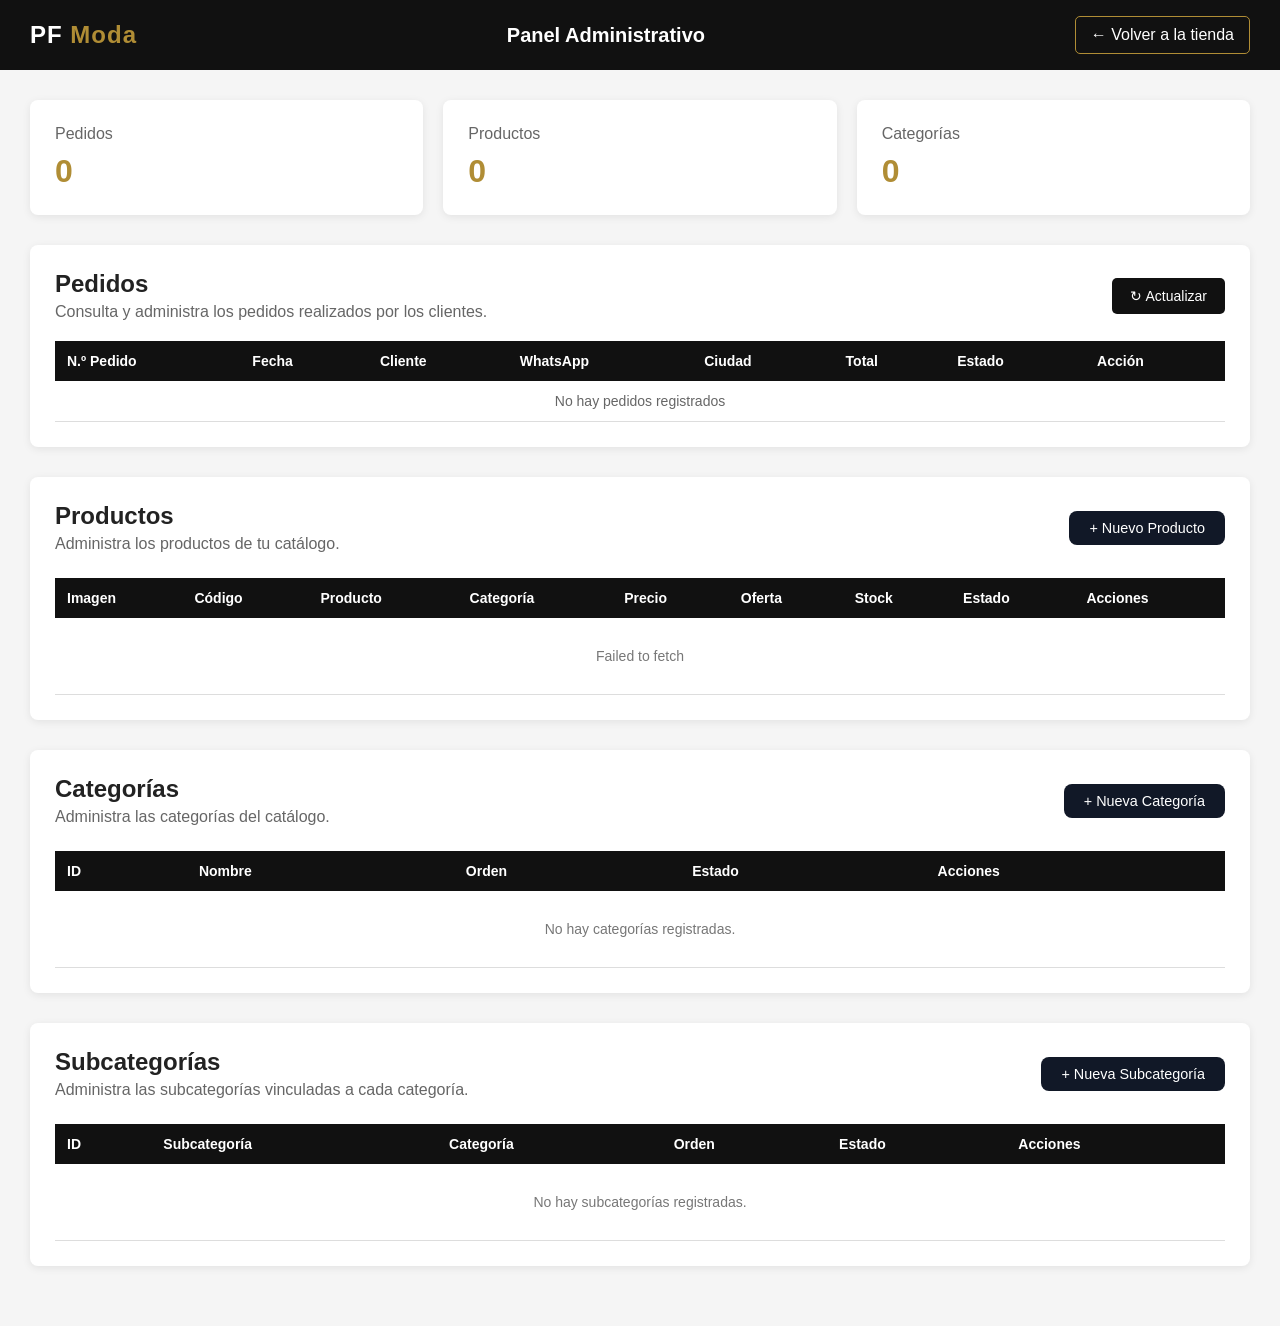
==== admin.html @ 89657542 "SEO: agregar robots.txt y sitemap.xml" ====
<!DOCTYPE html>
<html lang="es">

    <head>
    
        <meta charset="UTF-8">
    
        <meta
            name="viewport"
            content="width=device-width, initial-scale=1.0">
    
        <title>PF Moda - Panel Administrativo</title>
    
        <link
            rel="stylesheet"
            href="css/admin.css">
    
    </head>
    
    <body>
    
        <!-- =========================================
             HEADER DEL PANEL
        ========================================== -->
    
        <header class="admin-header">

        <div class="admin-logo">
            PF <span>Moda</span>
        </div>

        <div class="admin-titulo">
            Panel Administrativo
        </div>

        <a
            href="index.html"
            class="btn-volver-tienda">

            ← Volver a la tienda

        </a>

        </header>
    
    
        <!-- =========================================
             CONTENIDO PRINCIPAL
        ========================================== -->
    
        <main class="admin-main">
        
        
            <!-- =====================================
                 DASHBOARD
            ====================================== -->
        
            <section class="admin-dashboard">

            <div class="admin-card">

                <span class="admin-card-titulo">
                    Pedidos
                </span>

                <strong
                    id="total-pedidos">

                    0

                </strong>

            </div>


            <div class="admin-card">

                <span class="admin-card-titulo">
                    Productos
                </span>

                <strong
                    id="total-productos">

                    0

                </strong>

            </div>


            <div class="admin-card">

                <span class="admin-card-titulo">
                    Categorías
                </span>

                <strong
                    id="total-categorias">

                    0

                </strong>

            </div>

            </section>
        
        
            <!-- =====================================
                 SECCIÓN PEDIDOS
            ====================================== -->
        
            <section class="admin-seccion">

            <div class="admin-seccion-header">

                <div>

                    <h1>
                        Pedidos
                    </h1>

                    <p>
                        Consulta y administra los pedidos
                        realizados por los clientes.
                    </p>

                </div>


                <button
                    id="btn-recargar-pedidos"
                    class="btn-admin">

                    ↻ Actualizar

                </button>

            </div>


            <!-- =================================
                 TABLA DE PEDIDOS
            ================================== -->

            <div class="tabla-contenedor">

                <table class="tabla-admin">

                    <thead>

                        <tr>

                            <th>
                                N.º Pedido
                            </th>

                            <th>
                                Fecha
                            </th>

                            <th>
                                Cliente
                            </th>

                            <th>
                                WhatsApp
                            </th>

                            <th>
                                Ciudad
                            </th>

                            <th>
                                Total
                            </th>

                            <th>
                                Estado
                            </th>

                            <th>
                                Acción
                            </th>

                        </tr>

                    </thead>


                    <tbody id="tabla-pedidos">

                        <tr>

                            <td
                                colspan="8"
                                class="tabla-cargando">

                                Cargando pedidos...

                            </td>

                        </tr>

                    </tbody>

                </table>

            </div>

            </section>
        
        
            <!-- =====================================
                 DETALLE DEL PEDIDO
            ====================================== -->
        
            <section
            id="detalle-pedido"
            class="admin-seccion detalle-pedido"
            style="display:none;">

            <div class="admin-seccion-header">

                <div>

                    <h2>
                        Detalle del pedido
                    </h2>

                    <p id="detalle-numero-pedido"></p>

                </div>


                <button
                    id="btn-cerrar-detalle"
                    class="btn-admin btn-secundario">

                    Cerrar

                </button>

            </div>


            <!-- DATOS DEL CLIENTE -->

            <div class="detalle-bloque">

                <h3>
                    Datos del cliente
                </h3>

                <div
                    id="datos-pedido-cliente"
                    class="detalle-grid">

                </div>

            </div>


            <!-- PRODUCTOS DEL PEDIDO -->

            <div class="detalle-bloque">

                <h3>
                    Productos
                </h3>

                <div class="tabla-contenedor">

                    <table class="tabla-admin">

                        <thead>

                            <tr>

                                <th>
                                    Código
                                </th>

                                <th>
                                    Producto
                                </th>

                                <th>
                                    Color
                                </th>

                                <th>
                                    Talle
                                </th>

                                <th>
                                    Cantidad
                                </th>

                                <th>
                                    Precio
                                </th>

                                <th>
                                    Total
                                </th>

                            </tr>

                        </thead>


                        <tbody
                            id="tabla-detalle-productos">

                        </tbody>

                    </table>

                </div>

            </div>

            </section>
        
            <!-- =====================================================
                 GESTIÓN DE PRODUCTOS
            ===================================================== -->
                
            <section class="admin-seccion productos-admin">
        
            <div class="seccion-header">
            
                <div>
                
                    <h2>Productos</h2>
                
                    <p>
                        Administra los productos de tu catálogo.
                    </p>
                
                </div>
            
                <button
                    id="btn-nuevo-producto"
                    class="btn-admin-principal">
            
                    + Nuevo Producto
            
                </button>
            
            </div>
        
        
            <!-- TABLA -->
        
            <div class="tabla-responsive">
            
                <table class="tabla-admin">
                
                    <thead>
                    
                        <tr>
                        
                            <th>Imagen</th>
                        
                            <th>Código</th>
                        
                            <th>Producto</th>
                        
                            <th>Categoría</th>
                        
                            <th>Precio</th>
                        
                            <th>Oferta</th>
                        
                            <th>Stock</th>
                        
                            <th>Estado</th>
                        
                            <th>Acciones</th>
                        
                        </tr>
                    
                    </thead>
                
                    <tbody
                        id="productos-admin-body">
                
                        <tr>
                        
                            <td
                                colspan="9"
                                class="tabla-vacia">
                        
                                Cargando productos...
                        
                            </td>
                        
                        </tr>
                    
                    </tbody>
                
                </table>
            
            </div>
        
            </section>
            
            <!-- =====================================================
                 GESTIÓN DE CATEGORÍAS
            ===================================================== -->
            <section class="admin-seccion categorias-admin">
            <div class="seccion-header">
                <div>
                    <h2>Categorías</h2>
                    <p>Administra las categorías del catálogo.</p>
                </div>
                <button type="button" class="btn-admin-principal" id="btn-nueva-categoria">
                    + Nueva Categoría
                </button>
            </div>

            <div class="tabla-responsive">
                <table class="tabla-admin">
                    <thead>
                        <tr>
                            <th>ID</th>
                            <th>Nombre</th>
                            <th>Orden</th>
                            <th>Estado</th>
                            <th>Acciones</th>
                        </tr>
                    </thead>
                    <tbody id="categorias-admin-body">
                        <tr>
                            <td colspan="5" class="tabla-vacia">Cargando categorías...</td>
                        </tr>
                    </tbody>
                </table>
            </div>
            </section>
        
            <!-- =====================================================
                 GESTIÓN DE SUBCATEGORÍAS
            ===================================================== -->
            <section class="admin-seccion subcategorias-admin">
            <div class="seccion-header">
                <div>
                    <h2>Subcategorías</h2>
                    <p>Administra las subcategorías vinculadas a cada categoría.</p>
                </div>
                <button type="button" class="btn-admin-principal" id="btn-nueva-subcategoria">
                    + Nueva Subcategoría
                </button>
            </div>

            <div class="tabla-responsive">
                <table class="tabla-admin">
                    <thead>
                        <tr>
                            <th>ID</th>
                            <th>Subcategoría</th>
                            <th>Categoría</th>
                            <th>Orden</th>
                            <th>Estado</th>
                            <th>Acciones</th>
                        </tr>
                    </thead>
                    <tbody id="subcategorias-admin-body">
                        <tr>
                            <td colspan="6" class="tabla-vacia">Cargando subcategorías...</td>
                        </tr>
                    </tbody>
                </table>
            </div>
            </section>
            
            <!-- =====================================================
                 MODAL PRODUCTO
            ===================================================== -->
            
            <div
            id="modal-producto-admin"
            class="modal-admin-overlay">
        
            <div class="modal-admin">
            
                <div class="modal-admin-header">
                
                    <h2 id="titulo-modal-producto">
                        Nuevo Producto
                    </h2>
                
                    <button
                        id="btn-cerrar-producto-admin"
                        class="modal-admin-cerrar">
                
                        ×
                
                    </button>
                
                </div>
                
                <form id="form-producto-admin">
                
                    <!-- 📌 AGREGAR AQUÍ: Inicio del contenedor con Scroll -->
                    <div class="modal-admin-body">

                        <!-- CÓDIGO -->
                        <div class="campo-admin">
                            <label for="admin-codigo">
                                Código *
                            </label>
                            <input
                                type="text"
                                id="admin-codigo"
                                required>
                        </div>
                    
                        <!-- NOMBRE -->
                        <div class="campo-admin">
                            <label for="admin-nombre">
                                Nombre *
                            </label>
                            <input
                                type="text"
                                id="admin-nombre"
                                required>
                        </div>
                    
                        <!-- CATEGORÍA -->
                        <div class="campo-admin">
                            <label for="admin-categoria">Categoría</label>
                            <select id="admin-categoria">
                                <option value="">Selecciona una categoría...</option>
                            </select>
                        </div>

                        <!-- SUBCATEGORÍA -->
                        <div class="campo-admin">
                            <label for="admin-subcategoria">Subcategoría</label>
                            <select id="admin-subcategoria" disabled>
                                <option value="">Selecciona primero una categoría...</option>
                            </select>
                        </div>
                    
                        <!-- PRECIOS -->
                        <div class="fila-admin">
                            <div class="campo-admin">
                                <label for="admin-precio">
                                    Precio
                                </label>
                                <input
                                    type="number"
                                    id="admin-precio"
                                    min="0">
                            </div>
                        
                            <div class="campo-admin">
                                <label for="admin-precio-oferta">
                                    Precio Oferta
                                </label>
                                <input
                                    type="number"
                                    id="admin-precio-oferta"
                                    min="0">
                            </div>
                        </div>
                    
                        <!-- COLOR -->
                        <div class="campo-admin">
                            <label for="admin-color">
                                Color
                            </label>
                            <input
                                type="text"
                                id="admin-color"
                                placeholder="Ej: Negro, Blanco">
                        </div>
                    
                        <!-- TALLES -->
                        <div class="campo-admin">
                            <label for="admin-talles">
                                Talles
                            </label>
                            <input
                                type="text"
                                id="admin-talles"
                                placeholder="Ej: S,M,L,XL">
                        </div>
                    
                        <!-- STOCK -->
                        <div class="campo-admin">
                            <label for="admin-stock">
                                Stock
                            </label>
                            <input
                                type="number"
                                id="admin-stock"
                                min="0">
                        </div>
                    
                        <!-- DESCRIPCIÓN -->
                        <div class="campo-admin">
                            <label for="admin-descripcion">
                                Descripción
                            </label>
                            <textarea
                                id="admin-descripcion"
                                rows="3"></textarea>
                        </div>
                    
                        <!-- MATERIAL -->
                        <div class="campo-admin">
                            <label for="admin-material">
                                Material
                            </label>
                            <input
                                type="text"
                                id="admin-material">
                        </div>
                    
                        <!-- ESTADO -->
                        <div class="campo-admin">
                            <label for="admin-estado">
                                Estado
                            </label>
                            <select id="admin-estado">
                                <option value="Activo">
                                    Activo
                                </option>
                                <option value="Inactivo">
                                    Inactivo
                                </option>
                            </select>
                        </div>
                    
                        <!-- ETIQUETA -->
                        <div class="campo-admin">
                            <label for="admin-etiqueta">
                                Etiqueta
                            </label>
                            <input
                                type="text"
                                id="admin-etiqueta"
                                placeholder="Ej: Nuevo">
                        </div>
                    
                        <!-- IMÁGENES -->
                        <div class="campo-admin">
                            <label for="admin-imagen-principal">
                                Imagen Principal *
                            </label>
                            <input
                                type="url"
                                id="admin-imagen-principal"
                                placeholder="URL de la imagen o Google Drive">
                            <div class="imagen-preview-container" id="preview-admin-imagen-principal">
                                <span>Sin imagen</span>
                            </div>
                        </div>
                    
                        <div class="campo-admin">
                            <label for="admin-imagen-2">
                                Imagen 2
                            </label>
                            <input
                                type="url"
                                id="admin-imagen-2"
                                placeholder="URL de imagen secundaria">
                            <div class="imagen-preview-container" id="preview-admin-imagen-2">
                                <span>Sin imagen</span>
                            </div>
                        </div>
                    
                        <div class="campo-admin">
                            <label for="admin-imagen-3">
                                Imagen 3
                            </label>
                            <input
                                type="url"
                                id="admin-imagen-3"
                                placeholder="URL de imagen secundaria">
                            <div class="imagen-preview-container" id="preview-admin-imagen-3">
                                <span>Sin imagen</span>
                            </div>
                        </div>
                    
                        <div class="campo-admin">
                            <label for="admin-imagen-4">
                                Imagen 4
                            </label>
                            <input
                                type="url"
                                id="admin-imagen-4"
                                placeholder="URL de imagen secundaria">
                            <div class="imagen-preview-container" id="preview-admin-imagen-4">
                                <span>Sin imagen</span>
                            </div>
                        </div>

                    </div>
                    <!-- 📌 AGREGAR AQUÍ: Fin del contenedor modal-admin-body -->
                
                    <!-- BOTONES (Quedan fijos en la parte inferior) -->
                    <div class="modal-admin-footer">
                        <button
                            type="button"
                            id="btn-cancelar-producto"
                            class="btn-admin-secundario">
                            Cancelar
                        </button>
                    
                        <button
                            type="submit"
                            class="btn-admin-principal">
                            Guardar Producto
                        </button>
                    </div>
                
                </form>
                
            
            </div>
        
            </div>
        
            <!-- =====================================================
                 MODAL CATEGORÍA
            ===================================================== -->
            <div id="modal-categoria-admin" class="modal-admin-overlay">
            <div class="modal-admin">
                <div class="modal-admin-header">
                    <h2 id="titulo-modal-categoria">Nueva Categoría</h2>
                    <button id="btn-cerrar-categoria-admin" class="modal-admin-cerrar" type="button">&times;</button>
                </div>
            
                <form id="form-categoria-admin">
                    <!-- 📌 Contenedor con Scroll para los campos -->
                    <div class="modal-admin-body">
                        <div class="campo-admin">
                            <label for="admin-cat-id">ID *</label>
                            <input type="text" id="admin-cat-id" placeholder="Ej: CAT01" required>
                        </div>
                    
                        <div class="campo-admin">
                            <label for="admin-cat-nombre">Nombre *</label>
                            <input type="text" id="admin-cat-nombre" placeholder="Ej: Camperas" required>
                        </div>
                    
                        <div class="campo-admin">
                            <label for="admin-cat-orden">Orden</label>
                            <input type="number" id="admin-cat-orden" value="1" min="1">
                        </div>
                    
                        <div class="campo-admin">
                            <label for="admin-cat-estado">Estado</label>
                            <select id="admin-cat-estado">
                                <option value="Activo">Activo</option>
                                <option value="Inactivo">Inactivo</option>
                            </select>
                        </div>
                    </div>
                
                    <!-- 📌 Footer con botones FIJOS abajo -->
                    <div class="modal-admin-footer">
                        <button type="button" id="btn-cancelar-categoria" class="btn-admin-secundario">Cancelar</button>
                        <button type="submit" class="btn-admin-principal">Guardar Categoría</button>
                    </div>
                </form>
            </div>
            </div>
        
            <!-- =====================================================
                 MODAL SUBCATEGORÍA
            ===================================================== -->
            <div id="modal-subcategoria-admin" class="modal-admin-overlay">
            <div class="modal-admin">
                <div class="modal-admin-header">
                    <h2 id="titulo-modal-subcategoria">Nueva Subcategoría</h2>
                    <button id="btn-cerrar-subcategoria-admin" class="modal-admin-cerrar" type="button">&times;</button>
                </div>
            
                <form id="form-subcategoria-admin">
                    <!-- 📌 Contenedor con Scroll para los campos -->
                    <div class="modal-admin-body">
                        <div class="campo-admin">
                            <label for="admin-subcat-id">ID *</label>
                            <input type="text" id="admin-subcat-id" placeholder="Ej: SUB01" required>
                        </div>
                    
                        <div class="campo-admin">
                            <label for="admin-subcat-nombre">Nombre Subcategoría *</label>
                            <input type="text" id="admin-subcat-nombre" placeholder="Ej: Invierno" required>
                        </div>
                    
                        <div class="campo-admin">
                            <label for="admin-subcat-categoria">Categoría Padre *</label>
                            <select id="admin-subcat-categoria" required>
                                <option value="">Selecciona una categoría...</option>
                            </select>
                        </div>
                    
                        <div class="campo-admin">
                            <label for="admin-subcat-orden">Orden</label>
                            <input type="number" id="admin-subcat-orden" value="1" min="1">
                        </div>
                    
                        <div class="campo-admin">
                            <label for="admin-subcat-estado">Estado</label>
                            <select id="admin-subcat-estado">
                                <option value="Activo">Activo</option>
                                <option value="Inactivo">Inactivo</option>
                            </select>
                        </div>
                    </div>
                
                    <!-- 📌 Footer con botones FIJOS abajo -->
                    <div class="modal-admin-footer">
                        <button type="button" id="btn-cancelar-subcategoria" class="btn-admin-secundario">Cancelar</button>
                        <button type="submit" class="btn-admin-principal">Guardar Subcategoría</button>
                    </div>
                </form>
            </div>
            </div>
        
        </main>
    
        <!-- ==========================================
         MODAL DETALLE DEL PEDIDO
        ========================================== -->
        
        <div id="modal-pedido-overlay" class="admin-modal-overlay">
    
        <div class="admin-modal">
        
            <div class="admin-modal-header">
            
                <h2>Detalle del Pedido</h2>
            
                <button
                    type="button"
                    id="btn-cerrar-modal-pedido"
                    class="admin-modal-cerrar">
                    ×
                </button>
            
            </div>
        
            <div
                id="detalle-pedido-contenido"
                class="admin-modal-contenido">
        
                <p>Cargando pedido...</p>
        
            </div>
        
        </div>
    
        </div>
    
    
        <!-- =========================================
             JAVASCRIPT
        ========================================== -->
    
        <script src="js/api.js"></script>
    
        <script src="js/admin.js"></script>
    
    </body>

</html>
---- css/admin.css ----
/* =========================================
   PF MODA - PANEL ADMINISTRATIVO
========================================= */

* {
    box-sizing: border-box;
}

body {
    margin: 0;
    font-family: Arial, sans-serif;
    background: #f5f5f5;
    color: #222;
}


/* =========================================
   HEADER
========================================= */

.admin-header {

    height: 70px;

    background: #111;

    color: white;

    display: flex;

    align-items: center;

    justify-content: space-between;

    padding: 0 30px;

    position: sticky;

    top: 0;

    z-index: 100;

}


.admin-logo {

    font-size: 24px;

    font-weight: 700;

    letter-spacing: 1px;

}


.admin-logo span {

    color: #b08d35;

}


.admin-titulo {

    font-size: 20px;

    font-weight: 600;

}


.btn-volver-tienda {

    color: white;

    text-decoration: none;

    border: 1px solid #b08d35;

    padding: 9px 15px;

    border-radius: 5px;

}


.btn-volver-tienda:hover {

    background: #b08d35;

}


/* =========================================
   CONTENIDO
========================================= */

.admin-main {

    width: 100%;

    max-width: 1400px;

    margin: 0 auto;

    padding: 30px;

}


/* =========================================
   DASHBOARD
========================================= */

.admin-dashboard {

    display: grid;

    grid-template-columns:
        repeat(3, 1fr);

    gap: 20px;

    margin-bottom: 30px;

}


.admin-card {

    background: white;

    border-radius: 8px;

    padding: 25px;

    box-shadow:
        0 2px 8px rgba(0,0,0,0.08);

}


.admin-card-titulo {

    display: block;

    color: #666;

    margin-bottom: 10px;

}


.admin-card strong {

    font-size: 32px;

    color: #b08d35;

}


/* =========================================
   SECCIONES
========================================= */

.admin-seccion {

    background: white;

    border-radius: 8px;

    padding: 25px;

    margin-bottom: 30px;

    box-shadow:
        0 2px 8px rgba(0,0,0,0.08);

}


.admin-seccion-header {

    display: flex;

    align-items: center;

    justify-content: space-between;

    gap: 20px;

    margin-bottom: 20px;

}


.admin-seccion-header h1,
.admin-seccion-header h2 {

    margin: 0 0 5px;

}


.admin-seccion-header p {

    margin: 0;

    color: #666;

}


/* =========================================
   BOTONES
========================================= */

.btn-admin {

    border: none;

    background: #111;

    color: white;

    padding: 10px 18px;

    border-radius: 5px;

    cursor: pointer;

    font-size: 14px;

}


.btn-admin:hover {

    background: #b08d35;

}


.btn-secundario {

    background: #777;

}


/* =========================================
   TABLAS
========================================= */

.tabla-contenedor {

    width: 100%;

    overflow-x: auto;

}


.tabla-admin {

    width: 100%;

    border-collapse: collapse;

    min-width: 900px;

}


.tabla-admin th {

    background: #111;

    color: white;

    padding: 12px;

    text-align: left;

    font-size: 14px;

}


.tabla-admin td {

    padding: 12px;

    border-bottom: 1px solid #ddd;

    font-size: 14px;

}


.tabla-admin tbody tr:hover {

    background: #f8f8f8;

}


.tabla-cargando {

    text-align: center;

    padding: 30px !important;

    color: #777;

}


/* =========================================
   DETALLE PEDIDO
========================================= */

.detalle-pedido {

    margin-top: 30px;

}


.detalle-bloque {

    margin-top: 25px;

}


.detalle-bloque h3 {

    margin-bottom: 15px;

    border-bottom: 1px solid #ddd;

    padding-bottom: 10px;

}


.detalle-grid {

    display: grid;

    grid-template-columns:
        repeat(2, 1fr);

    gap: 10px;

}


.detalle-item {

    padding: 10px;

    background: #f7f7f7;

    border-radius: 5px;

}


.detalle-item strong {

    display: block;

    margin-bottom: 4px;

}


/* =========================================
   RESPONSIVE
========================================= */

@media (max-width: 800px) {

    .admin-header {

        padding: 0 15px;

    }

    .admin-titulo {

        display: none;

    }

    .admin-main {

        padding: 15px;

    }

    .admin-dashboard {

        grid-template-columns: 1fr;

    }

    .detalle-grid {

        grid-template-columns: 1fr;

    }

}

/* =========================================================
   MODAL DETALLE PEDIDO - ADMIN
========================================================= */

.admin-modal-overlay {

    position: fixed;

    inset: 0;

    background: rgba(0, 0, 0, 0.55);

    display: none;

    align-items: center;

    justify-content: center;

    padding: 20px;

    z-index: 9999;

}


.admin-modal-overlay.activo {

    display: flex;

}


.admin-modal {

    width: min(1000px, 100%);

    max-height: 90vh;

    background: #ffffff;

    border-radius: 10px;

    overflow: hidden;

    box-shadow: 0 20px 60px rgba(0, 0, 0, 0.25);

}


.admin-modal-header {

    display: flex;

    align-items: center;

    justify-content: space-between;

    padding: 18px 22px;

    border-bottom: 1px solid #eeeeee;

}


.admin-modal-header h2 {

    margin: 0;

    font-size: 22px;

}


.admin-modal-cerrar {

    width: 36px;

    height: 36px;

    border: none;

    background: transparent;

    font-size: 28px;

    cursor: pointer;

    line-height: 1;

}


.admin-modal-contenido {

    padding: 22px;

    max-height: calc(90vh - 75px);

    overflow-y: auto;

}


.detalle-pedido-seccion {

    margin-bottom: 25px;

}


.detalle-pedido-seccion h3 {

    margin: 0 0 15px;

    font-size: 18px;

    border-bottom: 1px solid #eeeeee;

    padding-bottom: 10px;

}


.detalle-grid {

    display: grid;

    grid-template-columns: repeat(2, 1fr);

    gap: 12px;

}


.detalle-grid > div {

    display: flex;

    flex-direction: column;

    gap: 3px;

    padding: 10px;

    background: #f8f8f8;

    border-radius: 5px;

}


.detalle-grid strong {

    font-size: 13px;

    color: #666;

}


.detalle-grid span {

    font-size: 15px;

    color: #222;

}


.detalle-observaciones {

    margin-top: 15px;

    padding: 12px;

    background: #f8f8f8;

    border-radius: 5px;

}


.detalle-observaciones p {

    margin: 6px 0 0;

}


.tabla-detalle-wrapper {

    overflow-x: auto;

}


.tabla-detalle-pedido {

    width: 100%;

    border-collapse: collapse;

}


.tabla-detalle-pedido th {

    background: #111;

    color: #fff;

    padding: 10px;

    text-align: left;

    font-size: 13px;

}


.tabla-detalle-pedido td {

    padding: 10px;

    border-bottom: 1px solid #eeeeee;

    font-size: 14px;

}


.btn-ver-pedido {

    border: none;

    background: #111;

    color: #fff;

    padding: 7px 14px;

    border-radius: 4px;

    cursor: pointer;

}


.btn-ver-pedido:hover {

    opacity: 0.85;

}


.estado-pedido {

    display: inline-block;

    padding: 5px 9px;

    border-radius: 4px;

    background: #eeeeee;

    font-size: 12px;

}


.admin-cargando,
.admin-sin-datos {

    text-align: center;

    padding: 25px;

    color: #666;

}


.admin-error {

    color: #b00020;

    padding: 15px;

    background: #fff0f0;

    border-radius: 5px;

}


/* =========================================================
   RESPONSIVE
========================================================= */

@media (max-width: 700px) {

    .admin-modal-overlay {

        padding: 10px;

    }


    .admin-modal {

        max-height: 95vh;

    }


    .detalle-grid {

        grid-template-columns: 1fr;

    }


    .admin-modal-contenido {

        padding: 15px;

    }

}

/* =========================================================
   ESTILOS PARA EL MODAL DE DETALLE DE PEDIDO (MEJORADO)
========================================================= */

.modal-pedido-cabecera {
    display: flex;
    justify-content: space-between;
    align-items: center;
    padding-bottom: 12px;
    border-bottom: 2px solid #f0f0f0;
    margin-bottom: 15px;
}

.badge-num-pedido {
    font-size: 1.2rem;
    font-weight: 700;
    color: #111;
    background: #f4f4f4;
    padding: 4px 10px;
    border-radius: 6px;
}

.fecha-modal {
    font-size: 0.9rem;
    color: #666;
    margin-left: 10px;
}

.monto-destacado-modal {
    text-align: right;
}

.monto-destacado-modal small {
    display: block;
    font-size: 0.8rem;
    color: #777;
}

.monto-destacado-modal strong {
    font-size: 1.4rem;
    color: #d4af37; /* Color dorado elegante o el color de tu marca */
}

/* BARRA DE ACCIÓN DE ESTADO */
.panel-accion-estado {
    background: #f8f9fa;
    border: 1px solid #e9ecef;
    border-radius: 8px;
    padding: 10px 15px;
    display: flex;
    align-items: center;
    justify-content: space-between;
    margin-bottom: 20px;
}

.controles-estado-modal {
    display: flex;
    gap: 10px;
}

.select-estado-modal {
    padding: 6px 12px;
    border-radius: 6px;
    border: 1px solid #ccc;
    font-weight: 600;
}

.btn-guardar-estado-modal {
    background: #111;
    color: #fff;
    border: none;
    padding: 6px 14px;
    border-radius: 6px;
    cursor: pointer;
    font-weight: 600;
    transition: background 0.2s;
}

.btn-guardar-estado-modal:hover {
    background: #333;
}

/* TARJETAS DE INFORMACIÓN */
.grid-modal-info {
    display: grid;
    grid-template-columns: repeat(auto-fit, minmax(230px, 1fr));
    gap: 15px;
    margin-bottom: 15px;
}

.card-info-modal {
    background: #ffffff;
    border: 1px solid #e2e8f0;
    border-radius: 8px;
    padding: 12px 15px;
    box-shadow: 0 1px 3px rgba(0,0,0,0.03);
}

.card-info-modal h4 {
    margin: 0 0 10px 0;
    font-size: 0.95rem;
    color: #333;
    border-bottom: 1px solid #edf2f7;
    padding-bottom: 6px;
}

.fila-info {
    display: flex;
    justify-content: space-between;
    font-size: 0.88rem;
    margin-bottom: 6px;
}

.fila-info strong {
    color: #555;
}

.link-wa-modal {
    color: #25d366;
    font-weight: bold;
    text-decoration: none;
}

.link-wa-modal:hover {
    text-decoration: underline;
}

.observaciones-block {
    margin-bottom: 20px;
    background: #fffbeb;
    border-color: #fef3c7;
}

.observaciones-block p {
    margin: 0;
    font-size: 0.9rem;
    color: #92400e;
}

/* TABLA DE PRODUCTOS DENTRO DEL MODAL */
.seccion-productos-modal {
    margin-top: 20px;
}

.seccion-productos-modal h4 {
    margin-bottom: 10px;
    font-size: 1rem;
}

.wrapper-tabla-modal {
    overflow-x: auto;
    border: 1px solid #e2e8f0;
    border-radius: 8px;
}

.tabla-modal-detalles {
    width: 100%;
    border-collapse: collapse;
    font-size: 0.88rem;
}

.tabla-modal-detalles th {
    background: #f7fafc;
    color: #4a5568;
    padding: 10px;
    text-align: left;
    border-bottom: 1px solid #e2e8f0;
}

.tabla-modal-detalles td {
    padding: 10px;
    border-bottom: 1px solid #edf2f7;
}

.tabla-modal-detalles code {
    background: #edf2f7;
    padding: 2px 6px;
    border-radius: 4px;
    font-size: 0.8rem;
}

/* ============================================================
   GESTIÓN DE PRODUCTOS
============================================================ */

.productos-admin {
    margin-top: 30px;
}

.seccion-header {
    display: flex;
    justify-content: space-between;
    align-items: center;
    gap: 20px;
    margin-bottom: 25px;
}

.seccion-header h2 {
    margin: 0 0 5px;
}

.seccion-header p {
    margin: 0;
    color: #666;
}


.btn-admin-principal {
    background: #111;
    color: #fff;
    border: none;
    padding: 12px 18px;
    border-radius: 5px;
    cursor: pointer;
    font-weight: 600;
}

.btn-admin-principal:hover {
    opacity: 0.9;
}


.btn-admin-secundario {
    background: #eee;
    color: #222;
    border: none;
    padding: 12px 18px;
    border-radius: 5px;
    cursor: pointer;
}


/* TABLA */

.tabla-responsive {
    width: 100%;
    overflow-x: auto;
}

.tabla-admin {
    width: 100%;
    border-collapse: collapse;
}

.tabla-admin th {
    background: #111;
    color: #fff;
    padding: 12px;
    text-align: left;
    white-space: nowrap;
}

.tabla-admin td {
    padding: 12px;
    border-bottom: 1px solid #ddd;
    vertical-align: middle;
}

.tabla-vacia {
    text-align: center;
    padding: 30px !important;
    color: #777;
}


.producto-admin-miniatura {
    width: 60px;
    height: 60px;
    object-fit: cover;
    border-radius: 5px;
    border: 1px solid #ddd;
}


.btn-editar-producto {
    background: #111;
    color: #fff;
    border: none;
    padding: 8px 12px;
    border-radius: 4px;
    cursor: pointer;
}


/* ESTADO */

.estado-producto {
    display: inline-block;
    padding: 5px 9px;
    border-radius: 20px;
    font-size: 12px;
    font-weight: 600;
}

.estado-producto.activo {
    background: #dff5e3;
    color: #16752b;
}

.estado-producto.inactivo {
    background: #eee;
    color: #777;
}


/* ============================================================
   MODALES DE ADMINISTRACIÓN (PRODUCTOS, CATEGORÍAS, SUBCATEGORÍAS)
============================================================ */

/* 📌 Overlay unificado: Fondo oscuro NÍTIDO (sin blur) */
.modal-admin-overlay {
    position: fixed;
    inset: 0;
    width: 100vw;
    height: 100vh;
    background: rgba(0, 0, 0, 0.65); /* Eliminado el backdrop-filter: blur */
    display: flex;
    align-items: center;
    justify-content: center;
    z-index: 9999;
    padding: 20px;
    opacity: 0;
    visibility: hidden;
    transition: opacity 0.25s ease, visibility 0.25s ease;
}

/* Estado activo para abrir cualquier modal */
.modal-admin-overlay.activo {
    opacity: 1;
    visibility: visible;
}

/* 📌 Ventana Modal adaptable */
.modal-admin {
    background: #ffffff;
    width: min(650px, 95%);
    max-height: 88vh; /* Control estricto de altura */
    border-radius: 12px;
    box-shadow: 0 20px 25px -5px rgba(0, 0, 0, 0.2), 0 10px 10px -5px rgba(0, 0, 0, 0.04);
    display: flex;
    flex-direction: column;
    overflow: hidden; /* Mantiene esquinas redondeadas y encapsula scroll */
    transform: translateY(-10px);
    transition: transform 0.25s ease;
}

.modal-admin-overlay.activo .modal-admin {
    transform: translateY(0);
}

/* Encabezado fijo */
.modal-admin-header {
    display: flex;
    justify-content: space-between;
    align-items: center;
    padding: 16px 24px;
    background-color: #ffffff;
    border-bottom: 1px solid #f3f4f6;
    flex-shrink: 0; /* Impide que el header se aplaste */
}

.modal-admin-header h2 {
    margin: 0;
    font-size: 1.25rem;
    font-weight: 600;
    color: #111827;
}

.modal-admin-cerrar {
    background: transparent;
    border: none;
    font-size: 1.6rem;
    color: #9ca3af;
    cursor: pointer;
    line-height: 1;
    padding: 2px 6px;
    border-radius: 6px;
    transition: color 0.2s, background 0.2s;
}

.modal-admin-cerrar:hover {
    color: #111827;
    background-color: #f3f4f6;
}

/* 📌 Formularios flexibles para TODOS los modales */
#form-producto-admin,
#form-categoria-admin,
#form-subcategoria-admin {
    display: flex;
    flex-direction: column;
    flex: 1;
    overflow: hidden; /* Permite que el scroll ocurra adentro en .modal-admin-body */
}

/* Contenedor con Scroll para los campos si son largos */
.modal-admin-body {
    flex: 1;
    overflow-y: auto; /* Scroll interno fluido */
    padding: 16px 24px;
}

/* Soporte para si no usas .modal-admin-body en el modal de producto viejo */
#form-producto-admin {
    padding: 0; /* La sangría la maneja el body/footer */
}

/* Filas en grid para campos dobles (Ej: Precio / Precio Oferta) */
.fila-admin {
    display: grid;
    grid-template-columns: 1fr 1fr;
    gap: 15px;
}

/* Estilos de los inputs */
.campo-admin {
    display: flex;
    flex-direction: column;
    gap: 6px;
    margin-bottom: 14px;
}

.campo-admin label {
    font-size: 0.85rem;
    font-weight: 600;
    color: #374151;
}

.campo-admin input,
.campo-admin select,
.campo-admin textarea {
    width: 100%;
    padding: 9px 12px;
    border: 1px solid #d1d5db;
    border-radius: 8px;
    font-size: 0.9rem;
    color: #111827;
    background-color: #ffffff;
    box-sizing: border-box;
    outline: none;
    transition: border-color 0.2s, box-shadow 0.2s;
    font-family: inherit;
}

.campo-admin textarea {
    resize: vertical;
}

.campo-admin input:focus,
.campo-admin select:focus,
.campo-admin textarea:focus {
    border-color: #111827;
    box-shadow: 0 0 0 3px rgba(17, 24, 39, 0.08);
}

.campo-admin input:disabled,
.campo-admin input[readonly] {
    background-color: #f3f4f6;
    color: #6b7280;
    cursor: not-allowed;
}

/* 📌 Pie de página FIJO e IMPOSIBLE de cortar */
.modal-admin-footer {
    display: flex;
    justify-content: flex-end;
    align-items: center;
    gap: 12px;
    padding: 16px 24px;
    background-color: #f9fafb;
    border-top: 1px solid #f3f4f6;
    flex-shrink: 0; /* 📌 Garantiza que los botones NUNCA se corten ni salgan de pantalla */
    margin-top: auto;
}

.btn-admin-secundario {
    background: #ffffff;
    border: 1px solid #d1d5db;
    color: #374151;
    padding: 9px 18px;
    border-radius: 8px;
    font-size: 0.9rem;
    font-weight: 500;
    cursor: pointer;
    transition: background 0.2s;
}

.btn-admin-secundario:hover {
    background: #f3f4f6;
}

.btn-admin-principal {
    background: #111827;
    border: none;
    color: #ffffff;
    padding: 9px 20px;
    border-radius: 8px;
    font-size: 0.9rem;
    font-weight: 500;
    cursor: pointer;
    transition: background 0.2s;
}

.btn-admin-principal:hover {
    background: #1f2937;
}

/* RESPONSIVE */
@media (max-width: 700px) {
    .seccion-header {
        flex-direction: column;
        align-items: stretch;
    }

    .fila-admin {
        grid-template-columns: 1fr;
    }

    .modal-admin-overlay {
        padding: 10px;
    }
}

/* =========================================
   ETAPA 4: VISTA PREVIA DE IMÁGENES
========================================= */
.imagen-preview-container {
    width: 140px;
    height: 140px;
    margin-top: 8px;
    border: 2px dashed #e2e8f0;
    border-radius: 8px;
    display: flex;
    align-items: center;
    justify-content: center;
    overflow: hidden;
    background: #f8fafc;
    color: #94a3b8;
    font-size: 12px;
    font-weight: 500;
    text-align: center;
    padding: 4px;
    transition: all 0.2s ease;
}

.imagen-preview-container:hover {
    border-color: #cbd5e1;
}

.imagen-preview {
    width: 100%;
    height: 100%;
    object-fit: cover;
    display: block;
    border-radius: 6px;
}

/* ============================================================
   ETAPA 5: ADICIONALES DE GESTIÓN Y RETROALIMENTACIÓN
============================================================ */

/* Badges para categorías y subcategorías en tablas */
.badge-categoria {
    display: inline-block;
    padding: 3px 8px;
    border-radius: 4px;
    font-size: 11px;
    font-weight: 600;
    background-color: #f1f5f9;
    color: #475569;
    border: 1px solid #e2e8f0;
}

.badge-subcategoria {
    display: inline-block;
    padding: 3px 8px;
    border-radius: 4px;
    font-size: 11px;
    font-weight: 500;
    background-color: #eff6ff;
    color: #1d4ed8;
    border: 1px solid #bfdbfe;
    margin-left: 4px;
}

/* Botón de acción: Eliminar / Inactivo */
.btn-eliminar-producto,
.btn-admin-danger {
    background-color: #ef4444;
    color: #ffffff;
    border: none;
    padding: 8px 12px;
    border-radius: 4px;
    cursor: pointer;
    font-size: 13px;
    transition: background-color 0.2s ease;
}

.btn-eliminar-producto:hover,
.btn-admin-danger:hover {
    background-color: #dc2626;
}

/* Contenedor de acciones en filas de tablas */
.acciones-tabla {
    display: flex;
    gap: 8px;
    align-items: center;
}

/* Mensajes de notificación / Alertas dinámicas */
.admin-alerta {
    padding: 12px 16px;
    border-radius: 8px;
    font-size: 14px;
    margin-bottom: 16px;
    display: flex;
    align-items: center;
    justify-content: space-between;
}

.admin-alerta.exito {
    background-color: #f0fdf4;
    color: #15803d;
    border: 1px solid #bbf7d0;
}

.admin-alerta.error {
    background-color: #fef2f2;
    color: #b91c1c;
    border: 1px solid #fecaca;
}

/* Estados de carga en botones (deshabilitado activo) */
.btn-admin-principal:disabled,
.btn-admin-secundario:disabled {
    opacity: 0.6;
    cursor: not-allowed;
    pointer-events: none;
}
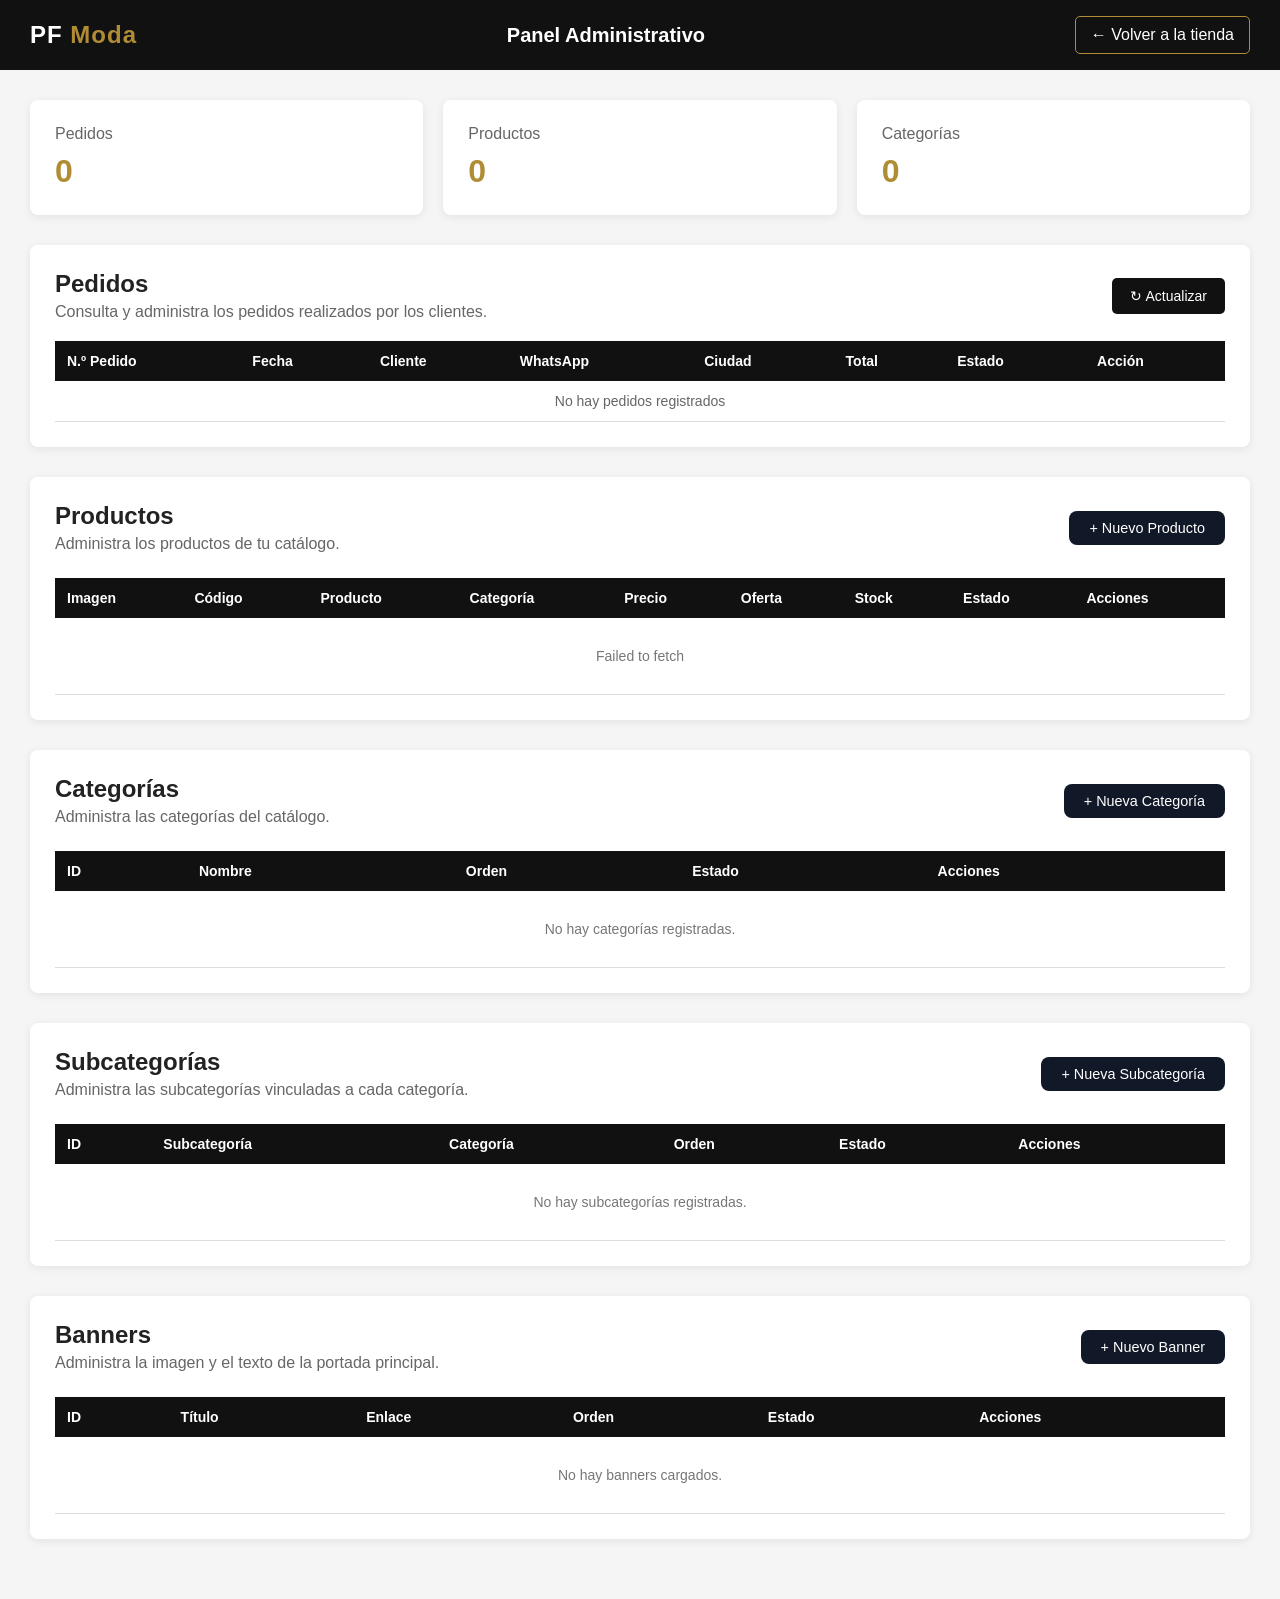
==== commit d3e7dd88: "Actualizacion de categorias dinamicas en el footer" ====
--- a/admin.html
+++ b/admin.html
@@ -476,6 +476,41 @@
                 </table>
             </div>
             </section>
+
+            <!-- =====================================================
+                GESTIÓN DE BANNERS
+            ===================================================== -->
+            <section class="admin-seccion banners-admin">
+            <div class="seccion-header">
+                <div>
+                    <h2>Banners</h2>
+                    <p>Administra la imagen y el texto de la portada principal.</p>
+                </div>
+                <button type="button" class="btn-admin-principal" id="btn-nuevo-banner">
+                    + Nuevo Banner
+                </button>
+            </div>
+
+            <div class="tabla-responsive">
+                <table class="tabla-admin">
+                    <thead>
+                        <tr>
+                            <th>ID</th>
+                            <th>Título</th>
+                            <th>Enlace</th>
+                            <th>Orden</th>
+                            <th>Estado</th>
+                            <th>Acciones</th>
+                        </tr>
+                    </thead>
+                    <tbody id="banners-admin-body">
+                        <tr>
+                            <td colspan="6" class="tabla-vacia">Cargando banners...</td>
+                        </tr>
+                    </tbody>
+                </table>
+            </div>
+            </section>
             
             <!-- =====================================================
                  MODAL PRODUCTO
@@ -825,6 +860,59 @@
                 </form>
             </div>
             </div>
+            <!-- =====================================================
+                MODAL BANNER ADMIN
+            ===================================================== -->
+            <div id="modal-banner-admin" class="modal-admin-overlay">
+            <div class="modal-admin">
+                <div class="modal-admin-header">
+                    <h2 id="titulo-modal-banner">Nuevo Banner</h2>
+                    <button id="btn-cerrar-banner-admin" class="modal-admin-cerrar" type="button">&times;</button>
+                </div>
+            
+                <form id="form-banner-admin">
+                    <div class="modal-admin-body">
+                        <div class="campo-admin">
+                            <label for="admin-ban-id">ID *</label>
+                            <input type="text" id="admin-ban-id" placeholder="Ej: BAN01" required>
+                        </div>
+                    
+                        <div class="campo-admin">
+                            <label for="admin-ban-titulo">Título *</label>
+                            <input type="text" id="admin-ban-titulo" placeholder="Ej: Nueva Colección Invierno" required>
+                        </div>
+                    
+                        <div class="campo-admin">
+                            <label for="admin-ban-imagen">URL de Imagen (Google Drive) *</label>
+                            <input type="text" id="admin-ban-imagen" placeholder="Pega el link para compartir de Drive" required>
+                        </div>
+                    
+                        <div class="campo-admin">
+                            <label for="admin-ban-enlace">Enlace</label>
+                            <input type="text" id="admin-ban-enlace" placeholder="Ej: categoria=Camperas">
+                        </div>
+                    
+                        <div class="campo-admin">
+                            <label for="admin-ban-orden">Orden</label>
+                            <input type="number" id="admin-ban-orden" value="1" min="1">
+                        </div>
+                    
+                        <div class="campo-admin">
+                            <label for="admin-ban-estado">Estado</label>
+                            <select id="admin-ban-estado">
+                                <option value="Activo">Activo</option>
+                                <option value="Inactivo">Inactivo</option>
+                            </select>
+                        </div>
+                    </div>
+                
+                    <div class="modal-admin-footer">
+                        <button type="button" id="btn-cancelar-banner" class="btn-admin-secundario">Cancelar</button>
+                        <button type="submit" class="btn-admin-principal">Guardar Banner</button>
+                    </div>
+                </form>
+            </div>
+            </div>
         
         </main>
     
@@ -834,36 +922,26 @@
         
         <div id="modal-pedido-overlay" class="admin-modal-overlay">
     
-        <div class="admin-modal">
-        
-            <div class="admin-modal-header">
-            
-                <h2>Detalle del Pedido</h2>
-            
+        <div class="admin-modal">        
+            <div class="admin-modal-header">            
+                <h2>Detalle del Pedido</h2>            
                 <button
                     type="button"
                     id="btn-cerrar-modal-pedido"
                     class="admin-modal-cerrar">
                     ×
-                </button>
-            
+                </button>            
             </div>
         
             <div
                 id="detalle-pedido-contenido"
-                class="admin-modal-contenido">
-        
-                <p>Cargando pedido...</p>
-        
-            </div>
-        
-        </div>
-    
-        </div>
-    
-    
+                class="admin-modal-contenido">        
+                <p>Cargando pedido...</p>        
+            </div>        
+        </div>    
+        </div> 
         <!-- =========================================
-             JAVASCRIPT
+            JAVASCRIPT
         ========================================== -->
     
         <script src="js/api.js"></script>
--- a/css/admin.css
+++ b/css/admin.css
@@ -1386,4 +1386,16 @@
     opacity: 0.6;
     cursor: not-allowed;
     pointer-events: none;
+}
+
+/* Fix scroll interno — Modal de Banner */
+#modal-banner-admin .modal-admin {
+    max-height: 90vh;
+    display: flex;
+    flex-direction: column;
+}
+
+#modal-banner-admin .modal-admin-body {
+    overflow-y: auto;
+    flex: 1;
 }
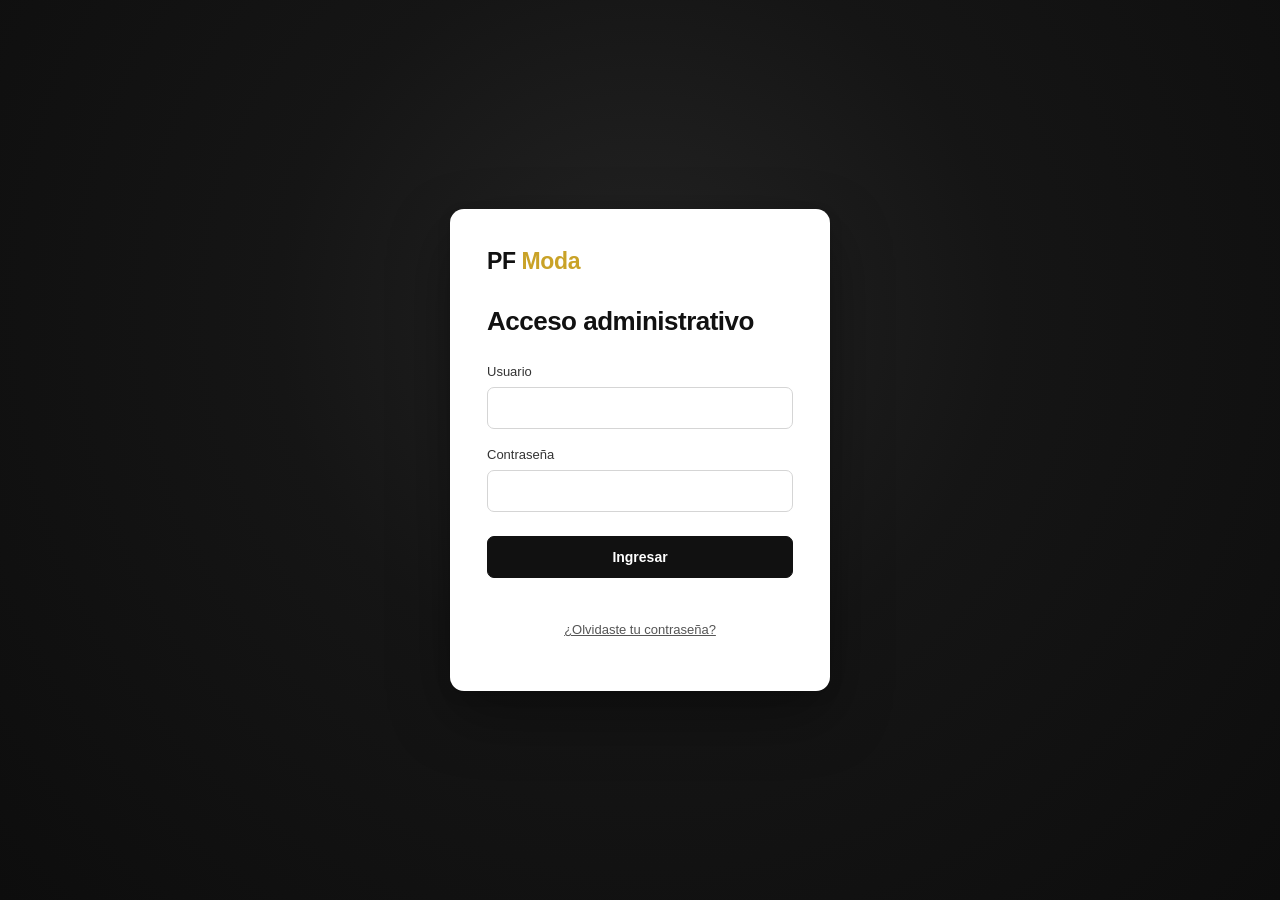
==== commit 62bacbec: "Actualizacion del panel administrativo" ====
--- a/admin.html
+++ b/admin.html
@@ -18,6 +18,51 @@
     </head>
     
     <body>
+        <div id="login-overlay" class="login-overlay">
+
+        <form id="form-login-admin" class="login-box">
+        
+            <div class="login-logo">PF <span>Moda</span></div>
+            <h2>Acceso administrativo</h2>
+        
+            <label for="login-usuario">Usuario</label>
+            <input type="text" id="login-usuario" autocomplete="username" required>
+        
+            <label for="login-password">Contraseña</label>
+            <input type="password" id="login-password" autocomplete="current-password" required>
+        
+            <button type="submit" id="btn-login-admin">Ingresar</button>
+        
+            <p id="login-error" class="login-error"></p>
+        
+            <p style="text-align:center; margin-top:10px;">
+                <a href="#" id="link-olvide-clave" style="font-size:13px; color:#555;">¿Olvidaste tu contraseña?</a>
+            </p>
+        
+        </form>
+    
+        <form id="form-olvide-clave" class="login-box" style="display:none;">
+            <h2>Recuperar contraseña</h2>
+            <label for="olvide-usuario-email">Usuario o email</label>
+            <input type="text" id="olvide-usuario-email" required>
+            <button type="submit">Enviar enlace</button>
+            <p id="olvide-mensaje" class="login-error"></p>
+            <p style="text-align:center; margin-top:6px;">
+                <a href="#" id="link-volver-login" style="font-size:13px; color:#555;">Volver a iniciar sesión</a>
+            </p>
+        </form>
+    
+        <form id="form-nueva-clave" class="login-box" style="display:none;">
+            <h2>Crear nueva contraseña</h2>
+            <label for="nueva-clave-1">Nueva contraseña</label>
+            <input type="password" id="nueva-clave-1" minlength="8" autocomplete="new-password" required>
+            <label for="nueva-clave-2">Repetir contraseña</label>
+            <input type="password" id="nueva-clave-2" minlength="8" autocomplete="new-password" required>
+            <button type="submit">Guardar contraseña</button>
+            <p id="nueva-clave-mensaje" class="login-error"></p>
+        </form>
+    
+    </div>
     
         <!-- =========================================
              HEADER DEL PANEL
@@ -25,21 +70,14 @@
     
         <header class="admin-header">
 
-        <div class="admin-logo">
-            PF <span>Moda</span>
-        </div>
-
-        <div class="admin-titulo">
-            Panel Administrativo
-        </div>
-
-        <a
-            href="index.html"
-            class="btn-volver-tienda">
-
-            ← Volver a la tienda
-
-        </a>
+            <div class="admin-logo">
+                PF <span>Moda</span>
+            </div>
+            <div class="admin-titulo">
+                Panel Administrativo
+            </div>
+            <a href="index.html" class="btn-volver-tienda">← Volver a la tienda</a>
+            <button id="btn-logout-admin" class="btn-logout-admin" type="button">Cerrar sesión</button>
 
         </header>
     
--- a/css/admin.css
+++ b/css/admin.css
@@ -1,1386 +1,405 @@
-/* =========================================
-   PF MODA - PANEL ADMINISTRATIVO
-========================================= */
+/* ============================================================
+   PF MODA — PANEL ADMINISTRATIVO
+   CSS UNIFICADO Y ORGANIZADO
+   ------------------------------------------------------------
+   Estructura:
+   01. Variables y base
+   02. Cabecera
+   03. Contenido general
+   04. Dashboard
+   05. Secciones
+   06. Botones generales
+   07. Tablas
+   08. Detalle de pedido
+   09. Modal de detalle de pedido
+   10. Modal de administración
+   11. Formularios administrativos
+   12. Gestión de productos
+   13. Estados, badges y acciones
+   14. Alertas y estados de carga
+   15. Vista previa de imágenes
+   16. Login administrativo
+   17. Responsive
+   ============================================================ */
+
+
+/* ============================================================
+   01. VARIABLES Y ESTILOS BASE
+============================================================ */
+
+:root {
+    /* Colores de marca */
+    --admin-negro: #111111;
+    --admin-negro-hover: #242424;
+    --admin-dorado: #b08d35;
+    --admin-dorado-login: #c9a227;
+
+    /* Fondos */
+    --admin-fondo: #f5f5f5;
+    --admin-blanco: #ffffff;
+    --admin-gris-claro: #f8f8f8;
+    --admin-gris-footer: #f9fafb;
+
+    /* Bordes */
+    --admin-borde: #dddddd;
+    --admin-borde-suave: #e5e7eb;
+
+    /* Texto */
+    --admin-texto: #222222;
+    --admin-texto-secundario: #666666;
+    --admin-texto-suave: #777777;
+
+    /* Estados */
+    --admin-exito-fondo: #f0fdf4;
+    --admin-exito-texto: #15803d;
+    --admin-exito-borde: #bbf7d0;
+
+    --admin-error-fondo: #fef2f2;
+    --admin-error-texto: #b91c1c;
+    --admin-error-borde: #fecaca;
+
+    /* Radios */
+    --admin-radio-sm: 6px;
+    --admin-radio-md: 8px;
+    --admin-radio-lg: 12px;
+
+    /* Sombras */
+    --admin-sombra:
+        0 2px 8px rgba(0, 0, 0, 0.08);
+
+    --admin-sombra-modal:
+        0 20px 60px rgba(0, 0, 0, 0.25);
+
+    /* Transiciones */
+    --admin-transicion: 0.2s ease;
+}
 
 * {
     box-sizing: border-box;
 }
 
+html {
+    scroll-behavior: smooth;
+}
+
 body {
     margin: 0;
-    font-family: Arial, sans-serif;
-    background: #f5f5f5;
-    color: #222;
-}
-
-
-/* =========================================
-   HEADER
-========================================= */
+    font-family:
+        Arial,
+        Helvetica,
+        sans-serif;
+    background: var(--admin-fondo);
+    color: var(--admin-texto);
+}
+
+button,
+input,
+select,
+textarea {
+    font-family: inherit;
+}
+
+
+/* ============================================================
+   02. CABECERA ADMINISTRATIVA
+============================================================ */
 
 .admin-header {
-
-    height: 70px;
-
-    background: #111;
-
-    color: white;
-
-    display: flex;
-
+    min-height: 70px;
+    padding: 0 30px;
+
+    display: flex;
     align-items: center;
 
-    justify-content: space-between;
-
-    padding: 0 30px;
+    background: var(--admin-negro);
+    color: #ffffff;
 
     position: sticky;
-
     top: 0;
-
     z-index: 100;
 
-}
-
+    border-bottom: 1px solid #242424;
+}
 
 .admin-logo {
-
+    flex-shrink: 0;
+
+    color: #ffffff;
     font-size: 24px;
-
     font-weight: 700;
-
     letter-spacing: 1px;
-
-}
-
+}
 
 .admin-logo span {
-
-    color: #b08d35;
-
-}
-
+    color: var(--admin-dorado);
+}
 
 .admin-titulo {
-
-    font-size: 20px;
-
+    margin-left: 34px;
+
+    color: #f5f5f5;
+    font-size: 18px;
     font-weight: 600;
-
-}
-
+}
+
+
+/* Botón volver a la tienda */
 
 .btn-volver-tienda {
-
-    color: white;
-
+    margin-left: auto;
+
+    min-height: 38px;
+    padding: 0 15px;
+
+    display: inline-flex;
+    align-items: center;
+    justify-content: center;
+
+    box-sizing: border-box;
+
+    color: #ffffff;
+    background: transparent;
+
+    border: 1px solid var(--admin-dorado);
+    border-radius: 7px;
+
+    font-size: 13px;
+    font-weight: 500;
     text-decoration: none;
-
-    border: 1px solid #b08d35;
-
-    padding: 9px 15px;
-
-    border-radius: 5px;
-
-}
-
+    white-space: nowrap;
+
+    transition:
+        background var(--admin-transicion),
+        color var(--admin-transicion),
+        border-color var(--admin-transicion);
+}
 
 .btn-volver-tienda:hover {
-
-    background: #b08d35;
-
-}
-
-
-/* =========================================
-   CONTENIDO
-========================================= */
+    background: var(--admin-dorado);
+    border-color: var(--admin-dorado);
+    color: #111111;
+}
+
+
+/* Botón cerrar sesión */
+
+.btn-logout-admin {
+    margin-left: 10px;
+
+    min-height: 38px;
+    padding: 0 15px;
+
+    display: inline-flex;
+    align-items: center;
+    justify-content: center;
+
+    box-sizing: border-box;
+
+    background: #222222;
+    color: #ffffff;
+
+    border: 1px solid #555555;
+    border-radius: 7px;
+
+    font-size: 13px;
+    font-weight: 500;
+
+    cursor: pointer;
+    white-space: nowrap;
+    opacity: 1;
+
+    transition:
+        background var(--admin-transicion),
+        border-color var(--admin-transicion),
+        color var(--admin-transicion);
+}
+
+.btn-logout-admin:hover {
+    background: #333333;
+    border-color: #777777;
+    color: #ffffff;
+}
+
+.btn-logout-admin:disabled {
+    opacity: 1;
+    cursor: pointer;
+}
+
+
+/* ============================================================
+   03. CONTENIDO GENERAL
+============================================================ */
 
 .admin-main {
-
     width: 100%;
-
     max-width: 1400px;
 
     margin: 0 auto;
-
     padding: 30px;
-
-}
-
-
-/* =========================================
-   DASHBOARD
-========================================= */
+}
+
+
+/* ============================================================
+   04. DASHBOARD
+============================================================ */
 
 .admin-dashboard {
-
     display: grid;
-
-    grid-template-columns:
-        repeat(3, 1fr);
+    grid-template-columns: repeat(3, 1fr);
 
     gap: 20px;
-
     margin-bottom: 30px;
-
-}
-
+}
 
 .admin-card {
-
-    background: white;
-
-    border-radius: 8px;
-
     padding: 25px;
 
-    box-shadow:
-        0 2px 8px rgba(0,0,0,0.08);
-
-}
-
+    background: var(--admin-blanco);
+    border-radius: var(--admin-radio-md);
+
+    box-shadow: var(--admin-sombra);
+}
 
 .admin-card-titulo {
-
     display: block;
 
-    color: #666;
-
     margin-bottom: 10px;
 
-}
-
+    color: var(--admin-texto-secundario);
+}
 
 .admin-card strong {
-
+    color: var(--admin-dorado);
     font-size: 32px;
-
-    color: #b08d35;
-
-}
-
-
-/* =========================================
-   SECCIONES
-========================================= */
+}
+
+
+/* ============================================================
+   05. SECCIONES
+============================================================ */
 
 .admin-seccion {
-
-    background: white;
-
-    border-radius: 8px;
-
+    margin-bottom: 30px;
     padding: 25px;
 
-    margin-bottom: 30px;
-
-    box-shadow:
-        0 2px 8px rgba(0,0,0,0.08);
-
-}
-
-
-.admin-seccion-header {
-
-    display: flex;
-
-    align-items: center;
-
-    justify-content: space-between;
-
-    gap: 20px;
-
-    margin-bottom: 20px;
-
-}
-
-
-.admin-seccion-header h1,
-.admin-seccion-header h2 {
-
-    margin: 0 0 5px;
-
-}
-
-
-.admin-seccion-header p {
-
-    margin: 0;
-
-    color: #666;
-
-}
-
-
-/* =========================================
-   BOTONES
-========================================= */
-
-.btn-admin {
-
-    border: none;
-
-    background: #111;
-
-    color: white;
-
-    padding: 10px 18px;
-
-    border-radius: 5px;
-
-    cursor: pointer;
-
-    font-size: 14px;
-
-}
-
-
-.btn-admin:hover {
-
-    background: #b08d35;
-
-}
-
-
-.btn-secundario {
-
-    background: #777;
-
-}
-
-
-/* =========================================
-   TABLAS
-========================================= */
-
-.tabla-contenedor {
-
-    width: 100%;
-
-    overflow-x: auto;
-
-}
-
-
-.tabla-admin {
-
-    width: 100%;
-
-    border-collapse: collapse;
-
-    min-width: 900px;
-
-}
-
-
-.tabla-admin th {
-
-    background: #111;
-
-    color: white;
-
-    padding: 12px;
-
-    text-align: left;
-
-    font-size: 14px;
-
-}
-
-
-.tabla-admin td {
-
-    padding: 12px;
-
-    border-bottom: 1px solid #ddd;
-
-    font-size: 14px;
-
-}
-
-
-.tabla-admin tbody tr:hover {
-
-    background: #f8f8f8;
-
-}
-
-
-.tabla-cargando {
-
-    text-align: center;
-
-    padding: 30px !important;
-
-    color: #777;
-
-}
-
-
-/* =========================================
-   DETALLE PEDIDO
-========================================= */
-
-.detalle-pedido {
-
-    margin-top: 30px;
-
-}
-
-
-.detalle-bloque {
-
-    margin-top: 25px;
-
-}
-
-
-.detalle-bloque h3 {
-
-    margin-bottom: 15px;
-
-    border-bottom: 1px solid #ddd;
-
-    padding-bottom: 10px;
-
-}
-
-
-.detalle-grid {
-
-    display: grid;
-
-    grid-template-columns:
-        repeat(2, 1fr);
-
-    gap: 10px;
-
-}
-
-
-.detalle-item {
-
-    padding: 10px;
-
-    background: #f7f7f7;
-
-    border-radius: 5px;
-
-}
-
-
-.detalle-item strong {
-
-    display: block;
-
-    margin-bottom: 4px;
-
-}
-
-
-/* =========================================
-   RESPONSIVE
-========================================= */
-
-@media (max-width: 800px) {
-
-    .admin-header {
-
-        padding: 0 15px;
-
-    }
-
-    .admin-titulo {
-
-        display: none;
-
-    }
-
-    .admin-main {
-
-        padding: 15px;
-
-    }
-
-    .admin-dashboard {
-
-        grid-template-columns: 1fr;
-
-    }
-
-    .detalle-grid {
-
-        grid-template-columns: 1fr;
-
-    }
-
-}
-
-/* =========================================================
-   MODAL DETALLE PEDIDO - ADMIN
-========================================================= */
-
-.admin-modal-overlay {
-
-    position: fixed;
-
-    inset: 0;
-
-    background: rgba(0, 0, 0, 0.55);
-
-    display: none;
-
-    align-items: center;
-
-    justify-content: center;
-
-    padding: 20px;
-
-    z-index: 9999;
-
-}
-
-
-.admin-modal-overlay.activo {
-
-    display: flex;
-
-}
-
-
-.admin-modal {
-
-    width: min(1000px, 100%);
-
-    max-height: 90vh;
-
-    background: #ffffff;
-
-    border-radius: 10px;
-
-    overflow: hidden;
-
-    box-shadow: 0 20px 60px rgba(0, 0, 0, 0.25);
-
-}
-
-
-.admin-modal-header {
-
-    display: flex;
-
-    align-items: center;
-
-    justify-content: space-between;
-
-    padding: 18px 22px;
-
-    border-bottom: 1px solid #eeeeee;
-
-}
-
-
-.admin-modal-header h2 {
-
-    margin: 0;
-
-    font-size: 22px;
-
-}
-
-
-.admin-modal-cerrar {
-
-    width: 36px;
-
-    height: 36px;
-
-    border: none;
-
-    background: transparent;
-
-    font-size: 28px;
-
-    cursor: pointer;
-
-    line-height: 1;
-
-}
-
-
-.admin-modal-contenido {
-
-    padding: 22px;
-
-    max-height: calc(90vh - 75px);
-
-    overflow-y: auto;
-
-}
-
-
-.detalle-pedido-seccion {
-
-    margin-bottom: 25px;
-
-}
-
-
-.detalle-pedido-seccion h3 {
-
-    margin: 0 0 15px;
-
-    font-size: 18px;
-
-    border-bottom: 1px solid #eeeeee;
-
-    padding-bottom: 10px;
-
-}
-
-
-.detalle-grid {
-
-    display: grid;
-
-    grid-template-columns: repeat(2, 1fr);
-
-    gap: 12px;
-
-}
-
-
-.detalle-grid > div {
-
-    display: flex;
-
-    flex-direction: column;
-
-    gap: 3px;
-
-    padding: 10px;
-
-    background: #f8f8f8;
-
-    border-radius: 5px;
-
-}
-
-
-.detalle-grid strong {
-
-    font-size: 13px;
-
-    color: #666;
-
-}
-
-
-.detalle-grid span {
-
-    font-size: 15px;
-
-    color: #222;
-
-}
-
-
-.detalle-observaciones {
-
-    margin-top: 15px;
-
-    padding: 12px;
-
-    background: #f8f8f8;
-
-    border-radius: 5px;
-
-}
-
-
-.detalle-observaciones p {
-
-    margin: 6px 0 0;
-
-}
-
-
-.tabla-detalle-wrapper {
-
-    overflow-x: auto;
-
-}
-
-
-.tabla-detalle-pedido {
-
-    width: 100%;
-
-    border-collapse: collapse;
-
-}
-
-
-.tabla-detalle-pedido th {
-
-    background: #111;
-
-    color: #fff;
-
-    padding: 10px;
-
-    text-align: left;
-
-    font-size: 13px;
-
-}
-
-
-.tabla-detalle-pedido td {
-
-    padding: 10px;
-
-    border-bottom: 1px solid #eeeeee;
-
-    font-size: 14px;
-
-}
-
-
-.btn-ver-pedido {
-
-    border: none;
-
-    background: #111;
-
-    color: #fff;
-
-    padding: 7px 14px;
-
-    border-radius: 4px;
-
-    cursor: pointer;
-
-}
-
-
-.btn-ver-pedido:hover {
-
-    opacity: 0.85;
-
-}
-
-
-.estado-pedido {
-
-    display: inline-block;
-
-    padding: 5px 9px;
-
-    border-radius: 4px;
-
-    background: #eeeeee;
-
-    font-size: 12px;
-
-}
-
-
-.admin-cargando,
-.admin-sin-datos {
-
-    text-align: center;
-
-    padding: 25px;
-
-    color: #666;
-
-}
-
-
-.admin-error {
-
-    color: #b00020;
-
-    padding: 15px;
-
-    background: #fff0f0;
-
-    border-radius: 5px;
-
-}
-
-
-/* =========================================================
-   RESPONSIVE
-========================================================= */
-
-@media (max-width: 700px) {
-
-    .admin-modal-overlay {
-
-        padding: 10px;
-
-    }
-
-
-    .admin-modal {
-
-        max-height: 95vh;
-
-    }
-
-
-    .detalle-grid {
-
-        grid-template-columns: 1fr;
-
-    }
-
-
-    .admin-modal-contenido {
-
-        padding: 15px;
-
-    }
-
-}
-
-/* =========================================================
-   ESTILOS PARA EL MODAL DE DETALLE DE PEDIDO (MEJORADO)
-========================================================= */
-
-.modal-pedido-cabecera {
-    display: flex;
-    justify-content: space-between;
-    align-items: center;
-    padding-bottom: 12px;
-    border-bottom: 2px solid #f0f0f0;
-    margin-bottom: 15px;
-}
-
-.badge-num-pedido {
-    font-size: 1.2rem;
-    font-weight: 700;
-    color: #111;
-    background: #f4f4f4;
-    padding: 4px 10px;
-    border-radius: 6px;
-}
-
-.fecha-modal {
-    font-size: 0.9rem;
-    color: #666;
-    margin-left: 10px;
-}
-
-.monto-destacado-modal {
-    text-align: right;
-}
-
-.monto-destacado-modal small {
-    display: block;
-    font-size: 0.8rem;
-    color: #777;
-}
-
-.monto-destacado-modal strong {
-    font-size: 1.4rem;
-    color: #d4af37; /* Color dorado elegante o el color de tu marca */
-}
-
-/* BARRA DE ACCIÓN DE ESTADO */
-.panel-accion-estado {
-    background: #f8f9fa;
-    border: 1px solid #e9ecef;
-    border-radius: 8px;
-    padding: 10px 15px;
+    background: var(--admin-blanco);
+    border-radius: var(--admin-radio-md);
+
+    box-shadow: var(--admin-sombra);
+}
+
+.admin-seccion-header,
+.seccion-header {
     display: flex;
     align-items: center;
     justify-content: space-between;
+
+    gap: 20px;
     margin-bottom: 20px;
 }
 
-.controles-estado-modal {
-    display: flex;
-    gap: 10px;
-}
-
-.select-estado-modal {
-    padding: 6px 12px;
-    border-radius: 6px;
-    border: 1px solid #ccc;
-    font-weight: 600;
-}
-
-.btn-guardar-estado-modal {
-    background: #111;
-    color: #fff;
-    border: none;
-    padding: 6px 14px;
-    border-radius: 6px;
-    cursor: pointer;
-    font-weight: 600;
-    transition: background 0.2s;
-}
-
-.btn-guardar-estado-modal:hover {
-    background: #333;
-}
-
-/* TARJETAS DE INFORMACIÓN */
-.grid-modal-info {
-    display: grid;
-    grid-template-columns: repeat(auto-fit, minmax(230px, 1fr));
-    gap: 15px;
-    margin-bottom: 15px;
-}
-
-.card-info-modal {
-    background: #ffffff;
-    border: 1px solid #e2e8f0;
-    border-radius: 8px;
-    padding: 12px 15px;
-    box-shadow: 0 1px 3px rgba(0,0,0,0.03);
-}
-
-.card-info-modal h4 {
-    margin: 0 0 10px 0;
-    font-size: 0.95rem;
-    color: #333;
-    border-bottom: 1px solid #edf2f7;
-    padding-bottom: 6px;
-}
-
-.fila-info {
-    display: flex;
-    justify-content: space-between;
-    font-size: 0.88rem;
-    margin-bottom: 6px;
-}
-
-.fila-info strong {
-    color: #555;
-}
-
-.link-wa-modal {
-    color: #25d366;
-    font-weight: bold;
-    text-decoration: none;
-}
-
-.link-wa-modal:hover {
-    text-decoration: underline;
-}
-
-.observaciones-block {
-    margin-bottom: 20px;
-    background: #fffbeb;
-    border-color: #fef3c7;
-}
-
-.observaciones-block p {
-    margin: 0;
-    font-size: 0.9rem;
-    color: #92400e;
-}
-
-/* TABLA DE PRODUCTOS DENTRO DEL MODAL */
-.seccion-productos-modal {
-    margin-top: 20px;
-}
-
-.seccion-productos-modal h4 {
-    margin-bottom: 10px;
-    font-size: 1rem;
-}
-
-.wrapper-tabla-modal {
-    overflow-x: auto;
-    border: 1px solid #e2e8f0;
-    border-radius: 8px;
-}
-
-.tabla-modal-detalles {
-    width: 100%;
-    border-collapse: collapse;
-    font-size: 0.88rem;
-}
-
-.tabla-modal-detalles th {
-    background: #f7fafc;
-    color: #4a5568;
-    padding: 10px;
-    text-align: left;
-    border-bottom: 1px solid #e2e8f0;
-}
-
-.tabla-modal-detalles td {
-    padding: 10px;
-    border-bottom: 1px solid #edf2f7;
-}
-
-.tabla-modal-detalles code {
-    background: #edf2f7;
-    padding: 2px 6px;
-    border-radius: 4px;
-    font-size: 0.8rem;
-}
-
-/* ============================================================
-   GESTIÓN DE PRODUCTOS
-============================================================ */
-
-.productos-admin {
-    margin-top: 30px;
-}
-
-.seccion-header {
-    display: flex;
-    justify-content: space-between;
-    align-items: center;
-    gap: 20px;
-    margin-bottom: 25px;
-}
-
+.admin-seccion-header h1,
+.admin-seccion-header h2,
 .seccion-header h2 {
     margin: 0 0 5px;
 }
 
+.admin-seccion-header p,
 .seccion-header p {
     margin: 0;
-    color: #666;
-}
-
+    color: var(--admin-texto-secundario);
+}
+
+
+/* ============================================================
+   06. BOTONES GENERALES
+============================================================ */
+
+.btn-admin,
+.btn-admin-principal,
+.btn-admin-secundario,
+.btn-secundario,
+.btn-ver-pedido,
+.btn-editar-producto,
+.btn-guardar-estado-modal {
+    cursor: pointer;
+    font-family: inherit;
+}
+
+.btn-admin {
+    padding: 10px 18px;
+
+    background: var(--admin-negro);
+    color: #ffffff;
+
+    border: none;
+    border-radius: 6px;
+
+    font-size: 14px;
+    font-weight: 500;
+
+    transition:
+        background var(--admin-transicion),
+        transform var(--admin-transicion);
+}
+
+.btn-admin:hover {
+    background: var(--admin-dorado);
+}
+
+.btn-secundario {
+    background: #777777;
+}
+
+
+/* Botón principal usado en formularios */
 
 .btn-admin-principal {
-    background: #111;
-    color: #fff;
+    padding: 9px 20px;
+
+    background: #111827;
+    color: #ffffff;
+
     border: none;
-    padding: 12px 18px;
-    border-radius: 5px;
-    cursor: pointer;
-    font-weight: 600;
+    border-radius: 8px;
+
+    font-size: 0.9rem;
+    font-weight: 500;
+
+    transition:
+        background var(--admin-transicion),
+        box-shadow var(--admin-transicion);
 }
 
 .btn-admin-principal:hover {
-    opacity: 0.9;
-}
-
+    background: #1f2937;
+}
+
+
+/* Botón secundario usado en formularios */
 
 .btn-admin-secundario {
-    background: #eee;
-    color: #222;
-    border: none;
-    padding: 12px 18px;
-    border-radius: 5px;
-    cursor: pointer;
-}
-
-
-/* TABLA */
-
-.tabla-responsive {
-    width: 100%;
-    overflow-x: auto;
-}
-
-.tabla-admin {
-    width: 100%;
-    border-collapse: collapse;
-}
-
-.tabla-admin th {
-    background: #111;
-    color: #fff;
-    padding: 12px;
-    text-align: left;
-    white-space: nowrap;
-}
-
-.tabla-admin td {
-    padding: 12px;
-    border-bottom: 1px solid #ddd;
-    vertical-align: middle;
-}
-
-.tabla-vacia {
-    text-align: center;
-    padding: 30px !important;
-    color: #777;
-}
-
-
-.producto-admin-miniatura {
-    width: 60px;
-    height: 60px;
-    object-fit: cover;
-    border-radius: 5px;
-    border: 1px solid #ddd;
-}
-
-
-.btn-editar-producto {
-    background: #111;
-    color: #fff;
-    border: none;
-    padding: 8px 12px;
-    border-radius: 4px;
-    cursor: pointer;
-}
-
-
-/* ESTADO */
-
-.estado-producto {
-    display: inline-block;
-    padding: 5px 9px;
-    border-radius: 20px;
-    font-size: 12px;
-    font-weight: 600;
-}
-
-.estado-producto.activo {
-    background: #dff5e3;
-    color: #16752b;
-}
-
-.estado-producto.inactivo {
-    background: #eee;
-    color: #777;
-}
-
-
-/* ============================================================
-   MODALES DE ADMINISTRACIÓN (PRODUCTOS, CATEGORÍAS, SUBCATEGORÍAS)
-============================================================ */
-
-/* 📌 Overlay unificado: Fondo oscuro NÍTIDO (sin blur) */
-.modal-admin-overlay {
-    position: fixed;
-    inset: 0;
-    width: 100vw;
-    height: 100vh;
-    background: rgba(0, 0, 0, 0.65); /* Eliminado el backdrop-filter: blur */
-    display: flex;
-    align-items: center;
-    justify-content: center;
-    z-index: 9999;
-    padding: 20px;
-    opacity: 0;
-    visibility: hidden;
-    transition: opacity 0.25s ease, visibility 0.25s ease;
-}
-
-/* Estado activo para abrir cualquier modal */
-.modal-admin-overlay.activo {
-    opacity: 1;
-    visibility: visible;
-}
-
-/* 📌 Ventana Modal adaptable */
-.modal-admin {
+    padding: 9px 18px;
+
     background: #ffffff;
-    width: min(650px, 95%);
-    max-height: 88vh; /* Control estricto de altura */
-    border-radius: 12px;
-    box-shadow: 0 20px 25px -5px rgba(0, 0, 0, 0.2), 0 10px 10px -5px rgba(0, 0, 0, 0.04);
-    display: flex;
-    flex-direction: column;
-    overflow: hidden; /* Mantiene esquinas redondeadas y encapsula scroll */
-    transform: translateY(-10px);
-    transition: transform 0.25s ease;
-}
-
-.modal-admin-overlay.activo .modal-admin {
-    transform: translateY(0);
-}
-
-/* Encabezado fijo */
-.modal-admin-header {
-    display: flex;
-    justify-content: space-between;
-    align-items: center;
-    padding: 16px 24px;
-    background-color: #ffffff;
-    border-bottom: 1px solid #f3f4f6;
-    flex-shrink: 0; /* Impide que el header se aplaste */
-}
-
-.modal-admin-header h2 {
-    margin: 0;
-    font-size: 1.25rem;
-    font-weight: 600;
-    color: #111827;
-}
-
-.modal-admin-cerrar {
-    background: transparent;
-    border: none;
-    font-size: 1.6rem;
-    color: #9ca3af;
-    cursor: pointer;
-    line-height: 1;
-    padding: 2px 6px;
-    border-radius: 6px;
-    transition: color 0.2s, background 0.2s;
-}
-
-.modal-admin-cerrar:hover {
-    color: #111827;
-    background-color: #f3f4f6;
-}
-
-/* 📌 Formularios flexibles para TODOS los modales */
-#form-producto-admin,
-#form-categoria-admin,
-#form-subcategoria-admin {
-    display: flex;
-    flex-direction: column;
-    flex: 1;
-    overflow: hidden; /* Permite que el scroll ocurra adentro en .modal-admin-body */
-}
-
-/* Contenedor con Scroll para los campos si son largos */
-.modal-admin-body {
-    flex: 1;
-    overflow-y: auto; /* Scroll interno fluido */
-    padding: 16px 24px;
-}
-
-/* Soporte para si no usas .modal-admin-body en el modal de producto viejo */
-#form-producto-admin {
-    padding: 0; /* La sangría la maneja el body/footer */
-}
-
-/* Filas en grid para campos dobles (Ej: Precio / Precio Oferta) */
-.fila-admin {
-    display: grid;
-    grid-template-columns: 1fr 1fr;
-    gap: 15px;
-}
-
-/* Estilos de los inputs */
-.campo-admin {
-    display: flex;
-    flex-direction: column;
-    gap: 6px;
-    margin-bottom: 14px;
-}
-
-.campo-admin label {
-    font-size: 0.85rem;
-    font-weight: 600;
     color: #374151;
-}
-
-.campo-admin input,
-.campo-admin select,
-.campo-admin textarea {
-    width: 100%;
-    padding: 9px 12px;
+
     border: 1px solid #d1d5db;
     border-radius: 8px;
-    font-size: 0.9rem;
-    color: #111827;
-    background-color: #ffffff;
-    box-sizing: border-box;
-    outline: none;
-    transition: border-color 0.2s, box-shadow 0.2s;
-    font-family: inherit;
-}
-
-.campo-admin textarea {
-    resize: vertical;
-}
-
-.campo-admin input:focus,
-.campo-admin select:focus,
-.campo-admin textarea:focus {
-    border-color: #111827;
-    box-shadow: 0 0 0 3px rgba(17, 24, 39, 0.08);
-}
-
-.campo-admin input:disabled,
-.campo-admin input[readonly] {
-    background-color: #f3f4f6;
-    color: #6b7280;
-    cursor: not-allowed;
-}
-
-/* 📌 Pie de página FIJO e IMPOSIBLE de cortar */
-.modal-admin-footer {
-    display: flex;
-    justify-content: flex-end;
-    align-items: center;
-    gap: 12px;
-    padding: 16px 24px;
-    background-color: #f9fafb;
-    border-top: 1px solid #f3f4f6;
-    flex-shrink: 0; /* 📌 Garantiza que los botones NUNCA se corten ni salgan de pantalla */
-    margin-top: auto;
-}
-
-.btn-admin-secundario {
-    background: #ffffff;
-    border: 1px solid #d1d5db;
-    color: #374151;
-    padding: 9px 18px;
-    border-radius: 8px;
+
     font-size: 0.9rem;
     font-weight: 500;
-    cursor: pointer;
-    transition: background 0.2s;
+
+    transition:
+        background var(--admin-transicion),
+        border-color var(--admin-transicion);
 }
 
 .btn-admin-secundario:hover {
     background: #f3f4f6;
-}
-
-.btn-admin-principal {
-    background: #111827;
-    border: none;
-    color: #ffffff;
-    padding: 9px 20px;
-    border-radius: 8px;
-    font-size: 0.9rem;
-    font-weight: 500;
-    cursor: pointer;
-    transition: background 0.2s;
-}
-
-.btn-admin-principal:hover {
-    background: #1f2937;
-}
-
-/* RESPONSIVE */
-@media (max-width: 700px) {
-    .seccion-header {
-        flex-direction: column;
-        align-items: stretch;
-    }
-
-    .fila-admin {
-        grid-template-columns: 1fr;
-    }
-
-    .modal-admin-overlay {
-        padding: 10px;
-    }
-}
-
-/* =========================================
-   ETAPA 4: VISTA PREVIA DE IMÁGENES
-========================================= */
-.imagen-preview-container {
-    width: 140px;
-    height: 140px;
-    margin-top: 8px;
-    border: 2px dashed #e2e8f0;
-    border-radius: 8px;
-    display: flex;
-    align-items: center;
-    justify-content: center;
-    overflow: hidden;
-    background: #f8fafc;
-    color: #94a3b8;
-    font-size: 12px;
-    font-weight: 500;
-    text-align: center;
-    padding: 4px;
-    transition: all 0.2s ease;
-}
-
-.imagen-preview-container:hover {
-    border-color: #cbd5e1;
-}
-
-.imagen-preview {
-    width: 100%;
-    height: 100%;
-    object-fit: cover;
-    display: block;
-    border-radius: 6px;
-}
-
-/* ============================================================
-   ETAPA 5: ADICIONALES DE GESTIÓN Y RETROALIMENTACIÓN
-============================================================ */
-
-/* Badges para categorías y subcategorías en tablas */
-.badge-categoria {
-    display: inline-block;
-    padding: 3px 8px;
-    border-radius: 4px;
-    font-size: 11px;
-    font-weight: 600;
-    background-color: #f1f5f9;
-    color: #475569;
-    border: 1px solid #e2e8f0;
-}
-
-.badge-subcategoria {
-    display: inline-block;
-    padding: 3px 8px;
-    border-radius: 4px;
-    font-size: 11px;
-    font-weight: 500;
-    background-color: #eff6ff;
-    color: #1d4ed8;
-    border: 1px solid #bfdbfe;
-    margin-left: 4px;
-}
-
-/* Botón de acción: Eliminar / Inactivo */
-.btn-eliminar-producto,
-.btn-admin-danger {
-    background-color: #ef4444;
-    color: #ffffff;
-    border: none;
-    padding: 8px 12px;
-    border-radius: 4px;
-    cursor: pointer;
-    font-size: 13px;
-    transition: background-color 0.2s ease;
-}
-
-.btn-eliminar-producto:hover,
-.btn-admin-danger:hover {
-    background-color: #dc2626;
-}
-
-/* Contenedor de acciones en filas de tablas */
-.acciones-tabla {
-    display: flex;
-    gap: 8px;
-    align-items: center;
-}
-
-/* Mensajes de notificación / Alertas dinámicas */
-.admin-alerta {
-    padding: 12px 16px;
-    border-radius: 8px;
-    font-size: 14px;
-    margin-bottom: 16px;
-    display: flex;
-    align-items: center;
-    justify-content: space-between;
-}
-
-.admin-alerta.exito {
-    background-color: #f0fdf4;
-    color: #15803d;
-    border: 1px solid #bbf7d0;
-}
-
-.admin-alerta.error {
-    background-color: #fef2f2;
-    color: #b91c1c;
-    border: 1px solid #fecaca;
-}
-
-/* Estados de carga en botones (deshabilitado activo) */
+    border-color: #bfc3c8;
+}
+
 .btn-admin-principal:disabled,
 .btn-admin-secundario:disabled {
     opacity: 0.6;
@@ -1388,14 +407,1325 @@
     pointer-events: none;
 }
 
-/* Fix scroll interno — Modal de Banner */
+
+/* ============================================================
+   07. TABLAS
+============================================================ */
+
+.tabla-contenedor,
+.tabla-responsive {
+    width: 100%;
+    overflow-x: auto;
+}
+
+.tabla-admin {
+    width: 100%;
+    min-width: 900px;
+
+    border-collapse: collapse;
+}
+
+.tabla-admin th {
+    padding: 12px;
+
+    background: var(--admin-negro);
+    color: #ffffff;
+
+    text-align: left;
+    font-size: 14px;
+    font-weight: 600;
+    white-space: nowrap;
+}
+
+.tabla-admin td {
+    padding: 12px;
+
+    border-bottom: 1px solid var(--admin-borde);
+
+    font-size: 14px;
+    vertical-align: middle;
+}
+
+.tabla-admin tbody tr {
+    transition: background var(--admin-transicion);
+}
+
+.tabla-admin tbody tr:hover {
+    background: #f8f8f8;
+}
+
+.tabla-cargando,
+.tabla-vacia {
+    text-align: center;
+    padding: 30px !important;
+    color: var(--admin-texto-suave);
+}
+
+
+/* Miniatura de producto */
+
+.producto-admin-miniatura {
+    width: 60px;
+    height: 60px;
+
+    object-fit: cover;
+    display: block;
+
+    border: 1px solid var(--admin-borde);
+    border-radius: 6px;
+}
+
+
+/* Botón editar producto */
+
+.btn-editar-producto {
+    padding: 8px 12px;
+
+    background: var(--admin-negro);
+    color: #ffffff;
+
+    border: none;
+    border-radius: 5px;
+
+    font-size: 13px;
+
+    transition: background var(--admin-transicion);
+}
+
+.btn-editar-producto:hover {
+    background: var(--admin-negro-hover);
+}
+
+
+/* ============================================================
+   08. DETALLE DE PEDIDO — ESTRUCTURA GENERAL
+============================================================ */
+
+.detalle-pedido {
+    margin-top: 30px;
+}
+
+.detalle-bloque {
+    margin-top: 25px;
+}
+
+.detalle-bloque h3 {
+    margin: 0 0 15px;
+
+    padding-bottom: 10px;
+
+    border-bottom: 1px solid var(--admin-borde);
+}
+
+.detalle-grid {
+    display: grid;
+    grid-template-columns: repeat(2, 1fr);
+
+    gap: 12px;
+}
+
+.detalle-item,
+.detalle-grid > div {
+    padding: 10px;
+
+    display: flex;
+    flex-direction: column;
+    gap: 3px;
+
+    background: #f8f8f8;
+    border-radius: 6px;
+}
+
+.detalle-item strong,
+.detalle-grid strong {
+    display: block;
+
+    margin-bottom: 4px;
+
+    color: #555555;
+    font-size: 13px;
+}
+
+.detalle-grid span {
+    color: #222222;
+    font-size: 15px;
+}
+
+.detalle-observaciones {
+    margin-top: 15px;
+    padding: 12px;
+
+    background: #f8f8f8;
+    border-radius: 6px;
+}
+
+.detalle-observaciones p {
+    margin: 6px 0 0;
+}
+
+
+/* ============================================================
+   09. MODAL DE DETALLE DE PEDIDO
+============================================================ */
+
+.admin-modal-overlay {
+    position: fixed;
+    inset: 0;
+    z-index: 9999;
+
+    display: none;
+    align-items: center;
+    justify-content: center;
+
+    padding: 20px;
+
+    background: rgba(0, 0, 0, 0.55);
+}
+
+.admin-modal-overlay.activo {
+    display: flex;
+}
+
+.admin-modal {
+    width: min(1000px, 100%);
+    max-height: 90vh;
+
+    display: flex;
+    flex-direction: column;
+
+    background: #ffffff;
+    border-radius: 10px;
+
+    overflow: hidden;
+
+    box-shadow: var(--admin-sombra-modal);
+}
+
+.admin-modal-header {
+    flex-shrink: 0;
+
+    display: flex;
+    align-items: center;
+    justify-content: space-between;
+
+    padding: 18px 22px;
+
+    border-bottom: 1px solid #eeeeee;
+}
+
+.admin-modal-header h2 {
+    margin: 0;
+    font-size: 22px;
+}
+
+.admin-modal-cerrar {
+    width: 36px;
+    height: 36px;
+
+    padding: 2px 6px;
+
+    background: transparent;
+    color: #777777;
+
+    border: none;
+    border-radius: 6px;
+
+    font-size: 28px;
+    line-height: 1;
+
+    cursor: pointer;
+
+    transition:
+        color var(--admin-transicion),
+        background var(--admin-transicion);
+}
+
+.admin-modal-cerrar:hover {
+    color: #111827;
+    background: #f3f4f6;
+}
+
+.admin-modal-contenido {
+    padding: 22px;
+
+    max-height: calc(90vh - 75px);
+
+    overflow-y: auto;
+}
+
+
+/* Cabecera mejorada del pedido */
+
+.modal-pedido-cabecera {
+    display: flex;
+    align-items: center;
+    justify-content: space-between;
+
+    gap: 15px;
+
+    margin-bottom: 15px;
+    padding-bottom: 12px;
+
+    border-bottom: 2px solid #f0f0f0;
+}
+
+.badge-num-pedido {
+    padding: 4px 10px;
+
+    background: #f4f4f4;
+    color: #111111;
+
+    border-radius: 6px;
+
+    font-size: 1.2rem;
+    font-weight: 700;
+}
+
+.fecha-modal {
+    margin-left: 10px;
+
+    color: #666666;
+    font-size: 0.9rem;
+}
+
+.monto-destacado-modal {
+    text-align: right;
+}
+
+.monto-destacado-modal small {
+    display: block;
+
+    color: #777777;
+    font-size: 0.8rem;
+}
+
+.monto-destacado-modal strong {
+    color: #d4af37;
+    font-size: 1.4rem;
+}
+
+
+/* Barra de acción del estado */
+
+.panel-accion-estado {
+    display: flex;
+    align-items: center;
+    justify-content: space-between;
+
+    gap: 15px;
+
+    margin-bottom: 20px;
+    padding: 10px 15px;
+
+    background: #f8f9fa;
+    border: 1px solid #e9ecef;
+    border-radius: 8px;
+}
+
+.controles-estado-modal {
+    display: flex;
+    align-items: center;
+    gap: 10px;
+}
+
+.select-estado-modal {
+    padding: 6px 12px;
+
+    background: #ffffff;
+
+    border: 1px solid #cccccc;
+    border-radius: 6px;
+
+    font-weight: 600;
+}
+
+.btn-guardar-estado-modal {
+    padding: 6px 14px;
+
+    background: var(--admin-negro);
+    color: #ffffff;
+
+    border: none;
+    border-radius: 6px;
+
+    font-weight: 600;
+
+    transition: background var(--admin-transicion);
+}
+
+.btn-guardar-estado-modal:hover {
+    background: #333333;
+}
+
+
+/* Tarjetas de información */
+
+.grid-modal-info {
+    display: grid;
+    grid-template-columns: repeat(auto-fit, minmax(230px, 1fr));
+
+    gap: 15px;
+    margin-bottom: 15px;
+}
+
+.card-info-modal {
+    padding: 12px 15px;
+
+    background: #ffffff;
+
+    border: 1px solid #e2e8f0;
+    border-radius: 8px;
+
+    box-shadow: 0 1px 3px rgba(0, 0, 0, 0.03);
+}
+
+.card-info-modal h4 {
+    margin: 0 0 10px;
+    padding-bottom: 6px;
+
+    color: #333333;
+
+    border-bottom: 1px solid #edf2f7;
+
+    font-size: 0.95rem;
+}
+
+.fila-info {
+    display: flex;
+    justify-content: space-between;
+
+    gap: 10px;
+
+    margin-bottom: 6px;
+
+    font-size: 0.88rem;
+}
+
+.fila-info strong {
+    color: #555555;
+}
+
+.link-wa-modal {
+    color: #25d366;
+    font-weight: 700;
+    text-decoration: none;
+}
+
+.link-wa-modal:hover {
+    text-decoration: underline;
+}
+
+.observaciones-block {
+    margin-bottom: 20px;
+
+    background: #fffbeb;
+    border-color: #fef3c7;
+}
+
+.observaciones-block p {
+    margin: 0;
+
+    color: #92400e;
+    font-size: 0.9rem;
+}
+
+
+/* Tabla de productos dentro del modal */
+
+.seccion-productos-modal {
+    margin-top: 20px;
+}
+
+.seccion-productos-modal h4 {
+    margin: 0 0 10px;
+    font-size: 1rem;
+}
+
+.wrapper-tabla-modal {
+    overflow-x: auto;
+
+    border: 1px solid #e2e8f0;
+    border-radius: 8px;
+}
+
+.tabla-modal-detalles {
+    width: 100%;
+
+    border-collapse: collapse;
+
+    font-size: 0.88rem;
+}
+
+.tabla-modal-detalles th {
+    padding: 10px;
+
+    background: #f7fafc;
+    color: #4a5568;
+
+    text-align: left;
+
+    border-bottom: 1px solid #e2e8f0;
+}
+
+.tabla-modal-detalles td {
+    padding: 10px;
+
+    border-bottom: 1px solid #edf2f7;
+}
+
+.tabla-modal-detalles code {
+    padding: 2px 6px;
+
+    background: #edf2f7;
+
+    border-radius: 4px;
+
+    font-size: 0.8rem;
+}
+
+.tabla-detalle-wrapper {
+    overflow-x: auto;
+}
+
+.tabla-detalle-pedido {
+    width: 100%;
+    border-collapse: collapse;
+}
+
+.tabla-detalle-pedido th {
+    padding: 10px;
+
+    background: var(--admin-negro);
+    color: #ffffff;
+
+    text-align: left;
+    font-size: 13px;
+}
+
+.tabla-detalle-pedido td {
+    padding: 10px;
+
+    border-bottom: 1px solid #eeeeee;
+
+    font-size: 14px;
+}
+
+.btn-ver-pedido {
+    padding: 7px 14px;
+
+    background: var(--admin-negro);
+    color: #ffffff;
+
+    border: none;
+    border-radius: 5px;
+
+    transition: background var(--admin-transicion);
+}
+
+.btn-ver-pedido:hover {
+    background: var(--admin-negro-hover);
+}
+
+.estado-pedido {
+    display: inline-block;
+
+    padding: 5px 9px;
+
+    background: #eeeeee;
+
+    border-radius: 5px;
+
+    font-size: 12px;
+}
+
+
+/* Estados generales del modal */
+
+.admin-cargando,
+.admin-sin-datos {
+    padding: 25px;
+
+    color: #666666;
+
+    text-align: center;
+}
+
+.admin-error {
+    padding: 15px;
+
+    background: #fff0f0;
+    color: #b00020;
+
+    border-radius: 6px;
+}
+
+
+/* ============================================================
+   10. MODALES DE ADMINISTRACIÓN
+   Productos / Categorías / Subcategorías / Banners
+============================================================ */
+
+.modal-admin-overlay {
+    position: fixed;
+    inset: 0;
+    z-index: 9999;
+
+    width: 100vw;
+    height: 100vh;
+
+    display: flex;
+    align-items: center;
+    justify-content: center;
+
+    padding: 20px;
+
+    background: rgba(0, 0, 0, 0.65);
+
+    opacity: 0;
+    visibility: hidden;
+
+    transition:
+        opacity 0.25s ease,
+        visibility 0.25s ease;
+}
+
+.modal-admin-overlay.activo {
+    opacity: 1;
+    visibility: visible;
+}
+
+.modal-admin {
+    width: min(650px, 95%);
+    max-height: 88vh;
+
+    display: flex;
+    flex-direction: column;
+
+    background: #ffffff;
+
+    border-radius: 12px;
+
+    overflow: hidden;
+
+    box-shadow:
+        0 20px 25px -5px rgba(0, 0, 0, 0.2),
+        0 10px 10px -5px rgba(0, 0, 0, 0.04);
+
+    transform: translateY(-10px);
+
+    transition: transform 0.25s ease;
+}
+
+.modal-admin-overlay.activo .modal-admin {
+    transform: translateY(0);
+}
+
+
+/* Encabezado */
+
+.modal-admin-header {
+    flex-shrink: 0;
+
+    display: flex;
+    align-items: center;
+    justify-content: space-between;
+
+    padding: 16px 24px;
+
+    background: #ffffff;
+
+    border-bottom: 1px solid #f3f4f6;
+}
+
+.modal-admin-header h2 {
+    margin: 0;
+
+    color: #111827;
+
+    font-size: 1.25rem;
+    font-weight: 600;
+}
+
+.modal-admin-cerrar {
+    padding: 2px 6px;
+
+    background: transparent;
+    color: #9ca3af;
+
+    border: none;
+    border-radius: 6px;
+
+    font-size: 1.6rem;
+    line-height: 1;
+
+    cursor: pointer;
+
+    transition:
+        color var(--admin-transicion),
+        background var(--admin-transicion);
+}
+
+.modal-admin-cerrar:hover {
+    color: #111827;
+    background: #f3f4f6;
+}
+
+
+/* ============================================================
+   11. FORMULARIOS ADMINISTRATIVOS
+============================================================ */
+
+#form-producto-admin,
+#form-categoria-admin,
+#form-subcategoria-admin {
+    flex: 1;
+
+    display: flex;
+    flex-direction: column;
+
+    overflow: hidden;
+}
+
+#form-producto-admin {
+    padding: 0;
+}
+
+.modal-admin-body {
+    flex: 1;
+
+    padding: 16px 24px;
+
+    overflow-y: auto;
+}
+
+
+/* Filas de campos */
+
+.fila-admin {
+    display: grid;
+    grid-template-columns: 1fr 1fr;
+
+    gap: 15px;
+}
+
+
+/* Campo individual */
+
+.campo-admin {
+    display: flex;
+    flex-direction: column;
+
+    gap: 6px;
+    margin-bottom: 14px;
+}
+
+.campo-admin label {
+    color: #374151;
+
+    font-size: 0.85rem;
+    font-weight: 600;
+}
+
+.campo-admin input,
+.campo-admin select,
+.campo-admin textarea {
+    width: 100%;
+
+    padding: 9px 12px;
+
+    background: #ffffff;
+    color: #111827;
+
+    border: 1px solid #d1d5db;
+    border-radius: 8px;
+
+    outline: none;
+
+    font-size: 0.9rem;
+
+    transition:
+        border-color var(--admin-transicion),
+        box-shadow var(--admin-transicion),
+        background var(--admin-transicion);
+}
+
+.campo-admin textarea {
+    resize: vertical;
+}
+
+.campo-admin input:hover,
+.campo-admin select:hover,
+.campo-admin textarea:hover {
+    border-color: #b8bdc4;
+}
+
+.campo-admin input:focus,
+.campo-admin select:focus,
+.campo-admin textarea:focus {
+    border-color: #111827;
+
+    box-shadow:
+        0 0 0 3px rgba(17, 24, 39, 0.08);
+}
+
+.campo-admin input:disabled,
+.campo-admin input[readonly] {
+    background: #f3f4f6;
+    color: #6b7280;
+    cursor: not-allowed;
+}
+
+
+/* Pie del modal */
+
+.modal-admin-footer {
+    flex-shrink: 0;
+
+    display: flex;
+    align-items: center;
+    justify-content: flex-end;
+
+    gap: 12px;
+
+    margin-top: auto;
+    padding: 16px 24px;
+
+    background: #f9fafb;
+
+    border-top: 1px solid #f3f4f6;
+}
+
+
+/* Modal de banners: conserva scroll interno */
+
 #modal-banner-admin .modal-admin {
     max-height: 90vh;
+
     display: flex;
     flex-direction: column;
 }
 
 #modal-banner-admin .modal-admin-body {
+    flex: 1;
     overflow-y: auto;
-    flex: 1;
-}+}
+
+
+/* ============================================================
+   12. GESTIÓN DE PRODUCTOS
+============================================================ */
+
+.productos-admin {
+    margin-top: 30px;
+}
+
+
+/* ============================================================
+   13. ESTADOS, BADGES Y ACCIONES
+============================================================ */
+
+/* Estado de producto */
+
+.estado-producto {
+    display: inline-block;
+
+    padding: 5px 9px;
+
+    border-radius: 20px;
+
+    font-size: 12px;
+    font-weight: 600;
+}
+
+.estado-producto.activo {
+    background: #dff5e3;
+    color: #16752b;
+}
+
+.estado-producto.inactivo {
+    background: #eeeeee;
+    color: #777777;
+}
+
+
+/* Badge categoría */
+
+.badge-categoria {
+    display: inline-block;
+
+    padding: 3px 8px;
+
+    background: #f1f5f9;
+    color: #475569;
+
+    border: 1px solid #e2e8f0;
+    border-radius: 4px;
+
+    font-size: 11px;
+    font-weight: 600;
+}
+
+
+/* Badge subcategoría */
+
+.badge-subcategoria {
+    display: inline-block;
+
+    margin-left: 4px;
+    padding: 3px 8px;
+
+    background: #eff6ff;
+    color: #1d4ed8;
+
+    border: 1px solid #bfdbfe;
+    border-radius: 4px;
+
+    font-size: 11px;
+    font-weight: 500;
+}
+
+
+/* Acciones de tabla */
+
+.acciones-tabla {
+    width: 100%;
+
+    display: flex;
+    align-items: center;
+    justify-content: flex-end;
+
+    gap: 8px;
+}
+
+
+/* Botones peligrosos / eliminar */
+
+.btn-eliminar-producto,
+.btn-admin-danger {
+    padding: 8px 12px;
+
+    background: #ef4444;
+    color: #ffffff;
+
+    border: none;
+    border-radius: 5px;
+
+    font-size: 13px;
+
+    cursor: pointer;
+
+    transition:
+        background var(--admin-transicion),
+        transform var(--admin-transicion);
+}
+
+.btn-eliminar-producto:hover,
+.btn-admin-danger:hover {
+    background: #dc2626;
+}
+
+
+/* ============================================================
+   14. ALERTAS Y ESTADOS DE CARGA
+============================================================ */
+
+.admin-alerta {
+    display: flex;
+    align-items: center;
+    justify-content: space-between;
+
+    gap: 12px;
+
+    margin-bottom: 16px;
+    padding: 12px 16px;
+
+    border-radius: 8px;
+
+    font-size: 14px;
+}
+
+.admin-alerta.exito {
+    background: var(--admin-exito-fondo);
+    color: var(--admin-exito-texto);
+    border: 1px solid var(--admin-exito-borde);
+}
+
+.admin-alerta.error {
+    background: var(--admin-error-fondo);
+    color: var(--admin-error-texto);
+    border: 1px solid var(--admin-error-borde);
+}
+
+
+/* ============================================================
+   15. VISTA PREVIA DE IMÁGENES
+============================================================ */
+
+.imagen-preview-container {
+    width: 140px;
+    height: 140px;
+
+    margin-top: 8px;
+    padding: 4px;
+
+    display: flex;
+    align-items: center;
+    justify-content: center;
+
+    overflow: hidden;
+
+    background: #f8fafc;
+    color: #94a3b8;
+
+    border: 2px dashed #e2e8f0;
+    border-radius: 8px;
+
+    font-size: 12px;
+    font-weight: 500;
+    text-align: center;
+
+    transition:
+        border-color var(--admin-transicion),
+        background var(--admin-transicion);
+}
+
+.imagen-preview-container:hover {
+    border-color: #cbd5e1;
+}
+
+.imagen-preview {
+    width: 100%;
+    height: 100%;
+
+    display: block;
+
+    object-fit: cover;
+
+    border-radius: 6px;
+}
+
+
+/* ============================================================
+   16. LOGIN ADMINISTRATIVO
+============================================================ */
+
+.login-overlay {
+    position: fixed;
+    inset: 0;
+    z-index: 9999;
+
+    display: flex;
+    align-items: center;
+    justify-content: center;
+
+    padding: 24px;
+
+    background:
+        radial-gradient(
+            circle at 50% 35%,
+            #242424 0%,
+            #151515 42%,
+            #0d0d0d 100%
+        );
+}
+
+.login-box {
+    width: 100%;
+    max-width: 380px;
+
+    padding: 38px 36px 36px;
+
+    display: flex;
+    flex-direction: column;
+
+    background: #ffffff;
+
+    border: 1px solid rgba(255, 255, 255, 0.8);
+    border-radius: 14px;
+
+    box-shadow:
+        0 24px 60px rgba(0, 0, 0, 0.35),
+        0 4px 14px rgba(0, 0, 0, 0.12);
+}
+
+
+/* Logo del login */
+
+.login-logo {
+    margin: 0 0 32px;
+
+    color: #111111;
+
+    font-size: 23px;
+    font-weight: 700;
+    letter-spacing: -0.4px;
+}
+
+.login-logo span {
+    color: var(--admin-dorado-login);
+}
+
+
+/* Título del login */
+
+.login-box h1,
+.login-box h2,
+.login-box h3 {
+    margin: 0 0 28px;
+
+    color: #111111;
+
+    font-size: 26px;
+    line-height: 1.15;
+    font-weight: 700;
+    letter-spacing: -0.5px;
+}
+
+
+/* Labels */
+
+.login-box label {
+    display: block;
+
+    margin: 0 0 8px;
+
+    color: #333333;
+
+    font-size: 13px;
+    font-weight: 500;
+}
+
+
+/* Inputs */
+
+.login-box input {
+    width: 100%;
+
+    margin-bottom: 18px;
+    padding: 12px 13px;
+
+    background: #ffffff;
+    color: #111111;
+
+    border: 1px solid #d5d5d5;
+    border-radius: 7px;
+
+    outline: none;
+
+    font-family: inherit;
+    font-size: 14px;
+
+    transition:
+        border-color var(--admin-transicion),
+        box-shadow var(--admin-transicion),
+        background var(--admin-transicion);
+}
+
+.login-box input:hover {
+    border-color: #bdbdbd;
+}
+
+.login-box input:focus {
+    border-color: var(--admin-dorado-login);
+
+    box-shadow:
+        0 0 0 3px rgba(201, 162, 39, 0.12);
+}
+
+
+/* Botón ingresar */
+
+.login-box button {
+    width: 100%;
+
+    margin-top: 6px;
+    padding: 12px 16px;
+
+    background: #111111;
+    color: #ffffff;
+
+    border: 1px solid #111111;
+    border-radius: 7px;
+
+    font-family: inherit;
+    font-size: 14px;
+    font-weight: 600;
+
+    cursor: pointer;
+
+    transition:
+        background var(--admin-transicion),
+        border-color var(--admin-transicion),
+        transform 0.15s ease,
+        box-shadow var(--admin-transicion);
+}
+
+.login-box button:hover {
+    background: #242424;
+    border-color: #242424;
+
+    box-shadow:
+        0 5px 14px rgba(0, 0, 0, 0.16);
+}
+
+.login-box button:active {
+    transform: translateY(1px);
+}
+
+.login-box button:disabled {
+    opacity: 0.65;
+
+    cursor: not-allowed;
+
+    transform: none;
+
+    box-shadow: none;
+}
+
+
+/* Error de login */
+.login-error {
+    min-height: 18px;
+
+    margin: 14px 0 0;
+
+    color: #b42318;
+
+    font-size: 12px;
+    line-height: 1.5;
+    text-align: left;
+}
+
+
+/* ============================================================
+   17. RESPONSIVE
+============================================================ */
+
+
+/* Tablet / móvil general */
+
+@media (max-width: 800px) {
+
+    .admin-header {
+        min-height: 64px;
+        padding: 0 15px;
+    }
+
+    .admin-titulo {
+        display: none;
+    }
+
+    .admin-main {
+        padding: 15px;
+    }
+
+    .admin-dashboard {
+        grid-template-columns: 1fr;
+    }
+
+    .detalle-grid {
+        grid-template-columns: 1fr;
+    }
+
+    .btn-volver-tienda {
+        margin-left: auto;
+    }
+
+    .btn-logout-admin {
+        margin-left: 10px;
+    }
+}
+
+
+/* Modales */
+
+@media (max-width: 700px) {
+
+    .admin-modal-overlay {
+        padding: 10px;
+    }
+
+    .admin-modal {
+        max-height: 95vh;
+    }
+
+    .admin-modal-contenido {
+        padding: 15px;
+    }
+
+    .seccion-header,
+    .admin-seccion-header {
+        flex-direction: column;
+        align-items: stretch;
+    }
+
+    .fila-admin {
+        grid-template-columns: 1fr;
+    }
+
+    .panel-accion-estado {
+        align-items: stretch;
+        flex-direction: column;
+    }
+
+    .controles-estado-modal {
+        width: 100%;
+    }
+
+    .select-estado-modal {
+        flex: 1;
+    }
+
+    .modal-pedido-cabecera {
+        align-items: flex-start;
+        flex-direction: column;
+    }
+
+    .monto-destacado-modal {
+        width: 100%;
+        text-align: left;
+    }
+}
+
+
+/* Login en móviles */
+
+@media (max-width: 480px) {
+
+    .login-overlay {
+        padding: 18px;
+    }
+
+    .login-box {
+        max-width: 100%;
+
+        padding: 30px 24px 28px;
+
+        border-radius: 12px;
+    }
+
+    .login-logo {
+        margin-bottom: 26px;
+        font-size: 21px;
+    }
+
+    .login-box h1,
+    .login-box h2,
+    .login-box h3 {
+        margin-bottom: 24px;
+        font-size: 23px;
+    }
+
+    .login-box input {
+        padding: 12px;
+    }
+
+    .login-box button {
+        padding: 12px;
+    }
+}
+
+
+/* ============================================================
+   FIN DEL CSS — PF MODA
+============================================================ */
